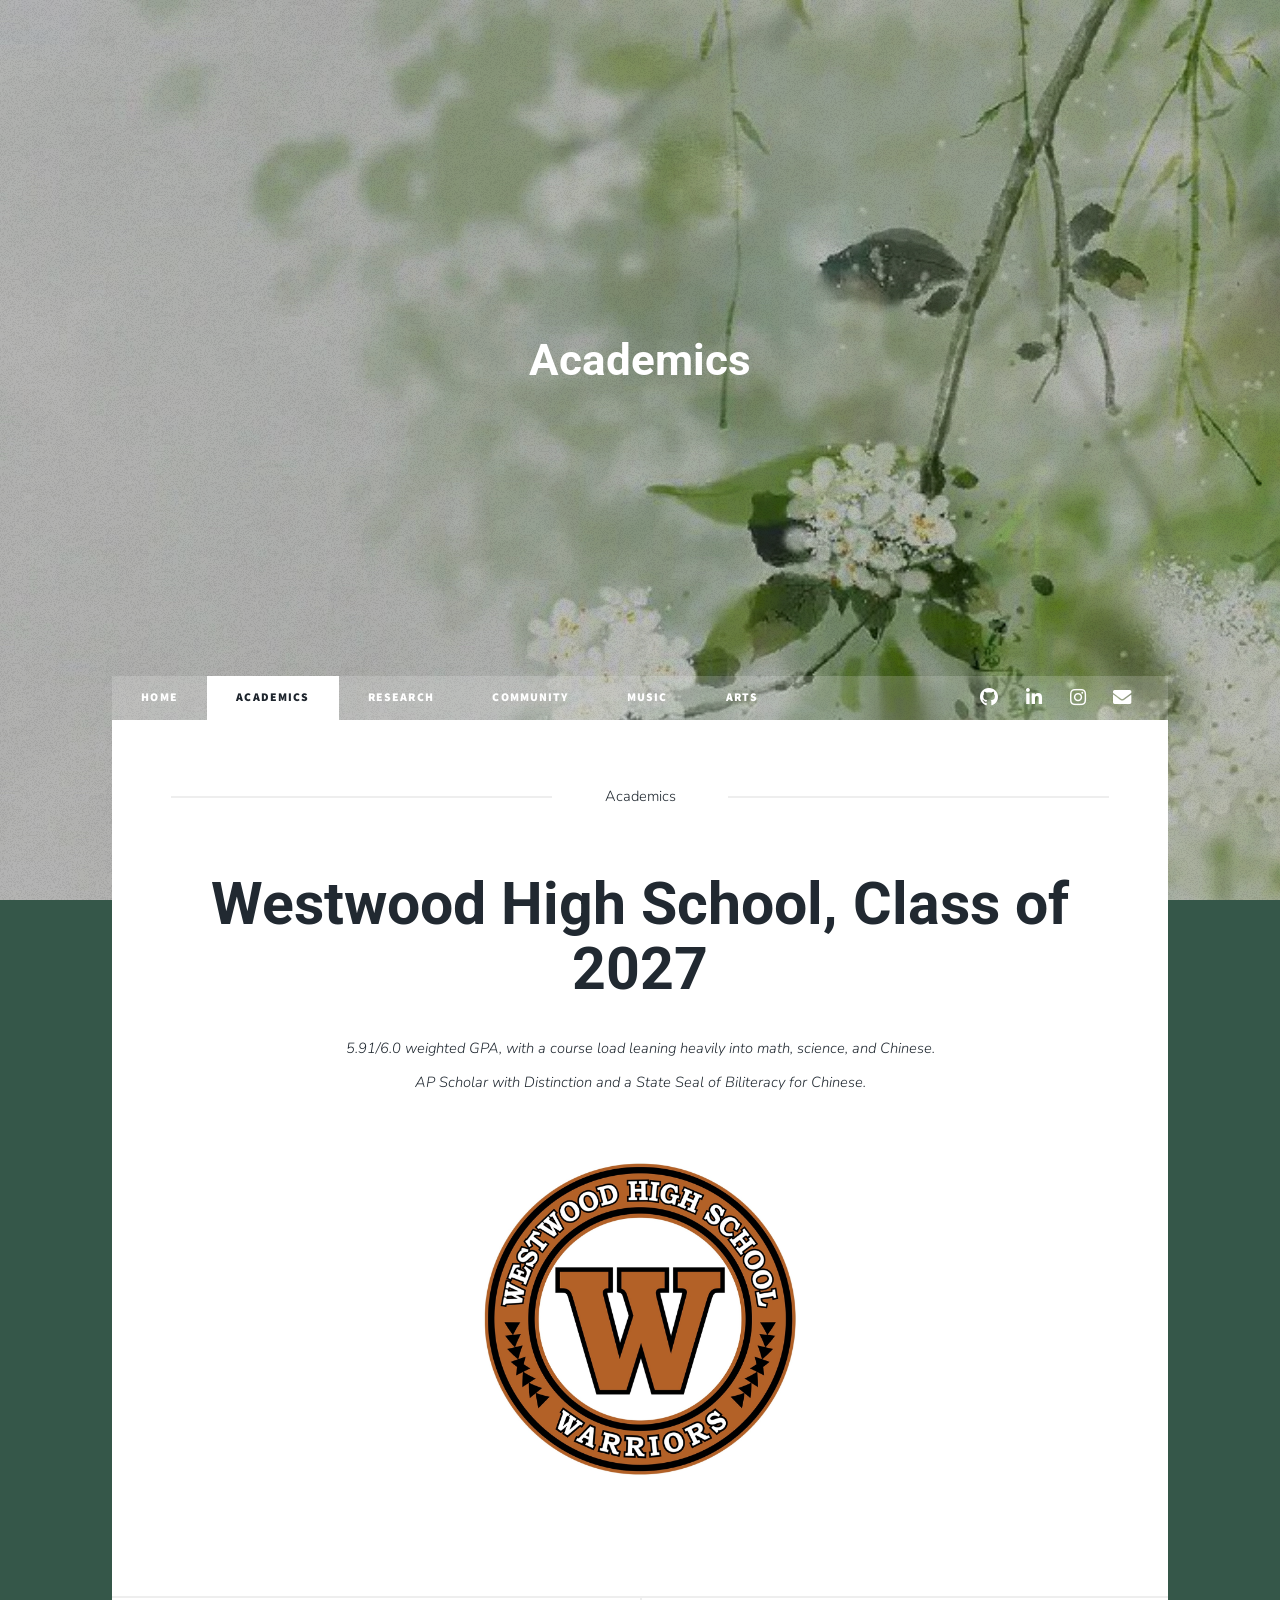
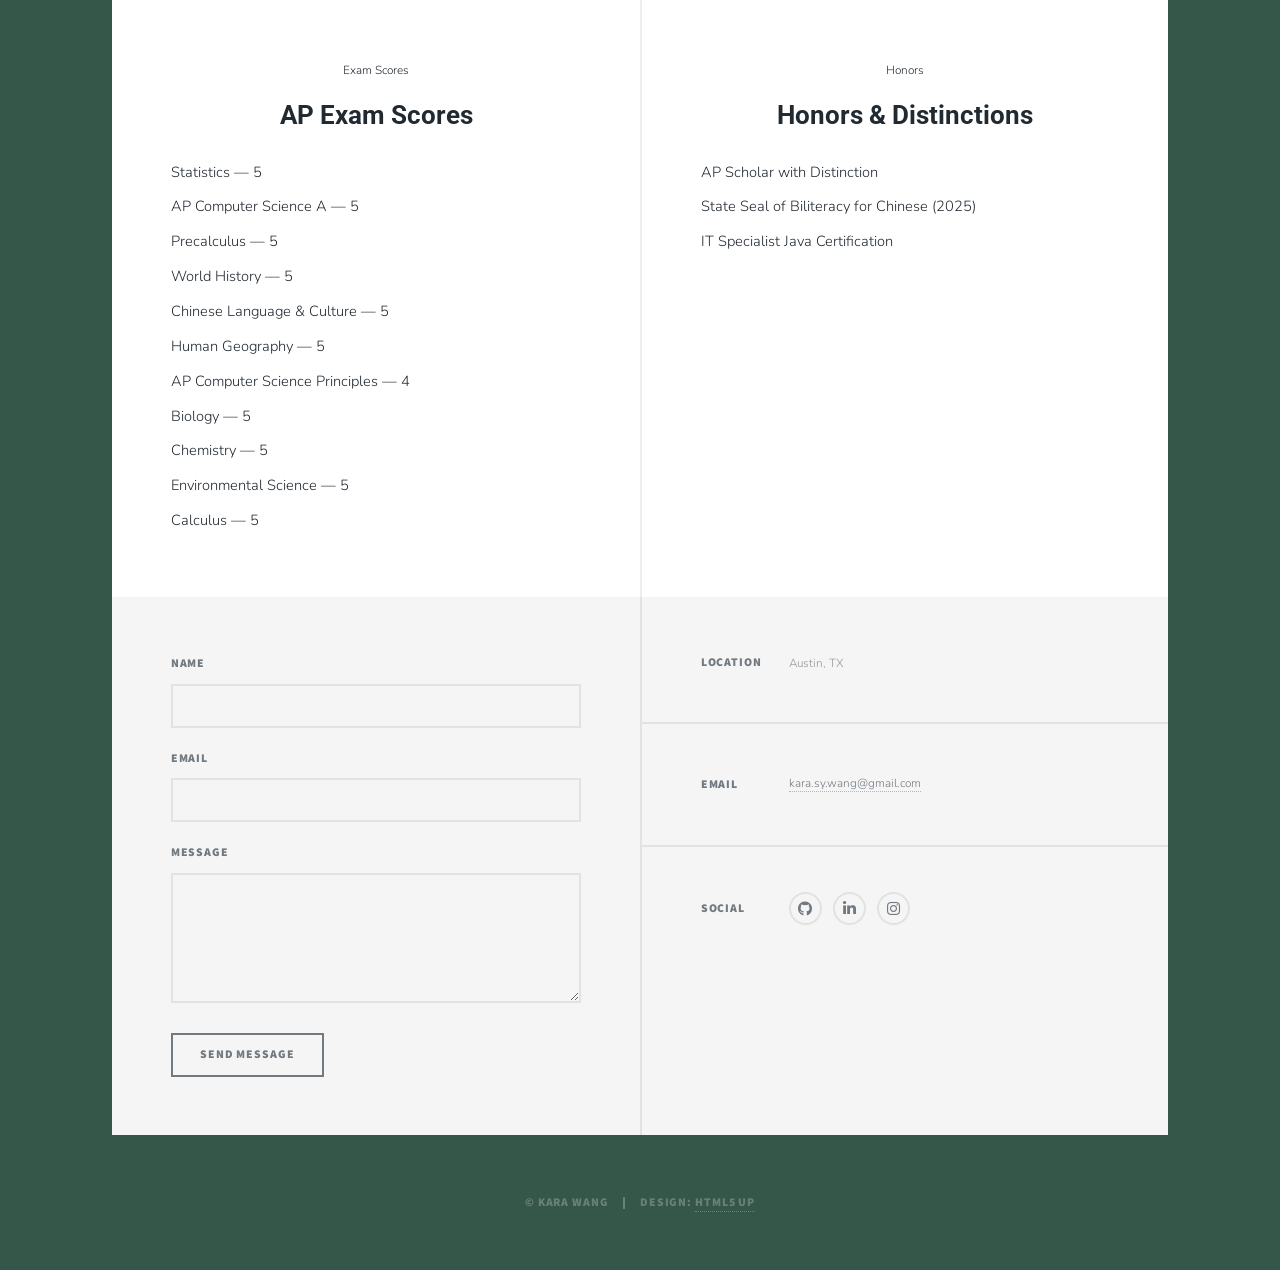
==== academics.html @ 16e93388 "Add Academics page and compress oversized photos Add a new Academics page (GPA, AP scores, honors) w" ====
<!DOCTYPE HTML>
<!--
	Based on Massively by HTML5 UP (html5up.net/massively) | CCA 3.0 license
-->
<html>
	<head>
		<title>Academics | Kara Wang</title>
		<meta charset="utf-8" />
		<meta name="viewport" content="width=device-width, initial-scale=1, user-scalable=no" />
		<link rel="icon" type="image/x-icon" href="favicon.ico" />
		<link rel="icon" type="image/png" sizes="32x32" href="favicon-32.png" />
		<link rel="apple-touch-icon" href="apple-touch-icon.png" />
		<link rel="stylesheet" href="assets/css/main.css" />
		<noscript><link rel="stylesheet" href="assets/css/noscript.css" /></noscript>
	</head>
	<body>

		<!-- Wrapper -->
			<div id="wrapper">

				<!-- Page Hero -->
					<div class="page-hero">
						<h1>Academics</h1>
					</div>

				<!-- Header -->
					<header id="header">
						<a href="index.html" class="logo">Kara Wang</a>
					</header>

				<!-- Nav -->
					<nav id="nav">
						<ul class="links">
							<li><a href="index.html">Home</a></li>
							<li class="active"><a href="academics.html">Academics</a></li>
							<li><a href="research.html">Research</a></li>
							<li><a href="community.html">Community</a></li>
							<li><a href="music.html">Music</a></li>
							<li><a href="arts.html">Arts</a></li>
						</ul>
						<ul class="icons">
							<li><a href="https://github.com/" class="icon brands fa-github"><span class="label">GitHub</span></a></li>
							<li><a href="https://linkedin.com/" class="icon brands fa-linkedin-in"><span class="label">LinkedIn</span></a></li>
							<li><a href="https://instagram.com/" class="icon brands fa-instagram"><span class="label">Instagram</span></a></li>
							<li><a href="mailto:kara.sy.wang@gmail.com" class="icon solid fa-envelope"><span class="label">Email</span></a></li>
						</ul>
					</nav>

				<!-- Main -->
					<div id="main">

						<!-- Intro -->
							<article class="post featured">
								<header class="major">
									<span class="date">Academics</span>
									<h2>Westwood High School, Class of 2027</h2>
									<p>5.91/6.0 weighted GPA, with a course load leaning heavily into math, science, and Chinese.<br />
									AP Scholar with Distinction and a State Seal of Biliteracy for Chinese.</p>
								</header>
								<a href="#" class="image main" style="max-width: 320px; margin: 4rem auto;"><img src="images/westwood.jpg" alt="" /></a>
							</article>

						<!-- Details -->
						<section class="posts">
							<article>
								<header>
									<span class="date">Exam Scores</span>
									<h2>AP Exam Scores</h2>
								</header>
								<p>
									Statistics &mdash; 5<br />
									AP Computer Science A &mdash; 5<br />
									Precalculus &mdash; 5<br />
									World History &mdash; 5<br />
									Chinese Language &amp; Culture &mdash; 5<br />
									Human Geography &mdash; 5<br />
									AP Computer Science Principles &mdash; 4<br />
									Biology &mdash; 5<br />
									Chemistry &mdash; 5<br />
									Environmental Science &mdash; 5<br />
									Calculus &mdash; 5
								</p>
							</article>
							<article>
								<header>
									<span class="date">Honors</span>
									<h2>Honors &amp; Distinctions</h2>
								</header>
								<p>
									AP Scholar with Distinction<br />
									State Seal of Biliteracy for Chinese (2025)<br />
									IT Specialist Java Certification
								</p>
							</article>
						</section>

					</div>

				<!-- Footer -->
					<footer id="footer">
						<section>
							<form method="post" action="#">
								<div class="fields">
									<div class="field">
										<label for="name">Name</label>
										<input type="text" name="name" id="name" />
									</div>
									<div class="field">
										<label for="email">Email</label>
										<input type="text" name="email" id="email" />
									</div>
									<div class="field">
										<label for="message">Message</label>
										<textarea name="message" id="message" rows="3"></textarea>
									</div>
								</div>
								<ul class="actions">
									<!-- This form doesn't submit anywhere yet — wire it up to Formspree, Netlify Forms, or similar. -->
									<li><input type="submit" value="Send Message" /></li>
								</ul>
							</form>
						</section>
						<section class="split contact">
							<section class="alt">
								<h3>Location</h3>
								<p>Austin, TX</p>
							</section>
							<section>
								<h3>Email</h3>
								<p><a href="mailto:kara.sy.wang@gmail.com">kara.sy.wang@gmail.com</a></p>
							</section>
							<section>
								<h3>Social</h3>
								<ul class="icons alt">
									<li><a href="https://github.com/" class="icon brands alt fa-github"><span class="label">GitHub</span></a></li>
									<li><a href="https://linkedin.com/" class="icon brands alt fa-linkedin-in"><span class="label">LinkedIn</span></a></li>
									<li><a href="https://instagram.com/" class="icon brands alt fa-instagram"><span class="label">Instagram</span></a></li>
								</ul>
							</section>
						</section>
					</footer>

				<!-- Copyright -->
					<div id="copyright">
						<ul><li>&copy; Kara Wang</li><li>Design: <a href="https://html5up.net">HTML5 UP</a></li></ul>
					</div>

			</div>

		<!-- Scripts -->
			<script src="assets/js/jquery.min.js"></script>
			<script src="assets/js/jquery.scrollex.min.js"></script>
			<script src="assets/js/jquery.scrolly.min.js"></script>
			<script src="assets/js/browser.min.js"></script>
			<script src="assets/js/breakpoints.min.js"></script>
			<script src="assets/js/util.js"></script>
			<script src="assets/js/main.js"></script>

	</body>
</html>
---- assets/css/main.css ----
@import url(fontawesome-all.min.css);
@import url("https://fonts.googleapis.com/css?family=Nunito:300,700,300italic,700italic|Roboto:700,900,700italic,900italic|Source+Sans+Pro:900");

/*
	Massively by HTML5 UP
	html5up.net | @ajlkn
	Free for personal and commercial use under the CCA 3.0 license (html5up.net/license)
*/

html, body, div, span, applet, object,
iframe, h1, h2, h3, h4, h5, h6, p, blockquote,
pre, a, abbr, acronym, address, big, cite,
code, del, dfn, em, img, ins, kbd, q, s, samp,
small, strike, strong, sub, sup, tt, var, b,
u, i, center, dl, dt, dd, ol, ul, li, fieldset,
form, label, legend, table, caption, tbody,
tfoot, thead, tr, th, td, article, aside,
canvas, details, embed, figure, figcaption,
footer, header, hgroup, menu, nav, output, ruby,
section, summary, time, mark, audio, video {
	margin: 0;
	padding: 0;
	border: 0;
	font-size: 100%;
	font: inherit;
	vertical-align: baseline;}

article, aside, details, figcaption, figure,
footer, header, hgroup, menu, nav, section {
	display: block;}

body {
	line-height: 1;
}

ol, ul {
	list-style: none;
}

blockquote, q {
	quotes: none;
}

	blockquote:before, blockquote:after, q:before, q:after {
		content: '';
		content: none;
	}

table {
	border-collapse: collapse;
	border-spacing: 0;
}

body {
	-webkit-text-size-adjust: none;
}

mark {
	background-color: transparent;
	color: inherit;
}

input::-moz-focus-inner {
	border: 0;
	padding: 0;
}

input, select, textarea {
	-moz-appearance: none;
	-webkit-appearance: none;
	-ms-appearance: none;
	appearance: none;
}

/* Basic */

	@-ms-viewport {
		width: device-width;
	}

	body {
		-ms-overflow-style: scrollbar;
	}

	@media screen and (max-width: 480px) {

		html, body {
			min-width: 320px;
		}

	}

	html {
		box-sizing: border-box;
	}

	*, *:before, *:after {
		box-sizing: inherit;
	}

	body {
		background-color: #355749;
	}

/* Type */

	html {
		font-size: 16pt;
	}

		@media screen and (max-width: 1680px) {

			html {
				font-size: 12pt;
			}

		}

		@media screen and (max-width: 1280px) {

			html {
				font-size: 11pt;
			}

		}

		@media screen and (max-width: 360px) {

			html {
				font-size: 10pt;
			}

		}

	body {
		color: #212931;
	}

	body, input, select, textarea {
		font-family: "Nunito", Helvetica, Arial, sans-serif;
		font-weight: 300;
		font-size: 1rem;
		line-height: 2.375;
	}

	a {
		-moz-transition: color 0.2s ease-in-out, background-color 0.2s ease-in-out, border-color 0.2s ease-in-out, box-shadow 0.2s ease-in-out;
		-webkit-transition: color 0.2s ease-in-out, background-color 0.2s ease-in-out, border-color 0.2s ease-in-out, box-shadow 0.2s ease-in-out;
		-ms-transition: color 0.2s ease-in-out, background-color 0.2s ease-in-out, border-color 0.2s ease-in-out, box-shadow 0.2s ease-in-out;
		transition: color 0.2s ease-in-out, background-color 0.2s ease-in-out, border-color 0.2s ease-in-out, box-shadow 0.2s ease-in-out;
		border-bottom: dotted 1px;
		text-decoration: none;
	}

		a:hover {
			border-bottom-color: transparent;
		}

	strong, b {
		font-weight: 600;
	}

	em, i {
		font-style: italic;
	}

	p {
		text-align: justify;
		margin: 0 0 2rem 0;
	}

	h1, h2, h3, h4, h5, h6 {
		font-family: "Roboto", Helvetica, Arial, sans-serif;
		font-weight: 700;
		line-height: 1.3;
		letter-spacing: 0;
		text-transform: none;
		margin: 0 0 1rem 0;
	}

		h1 a, h2 a, h3 a, h4 a, h5 a, h6 a {
			border-bottom: 0;
			color: inherit;
			text-decoration: none;
		}

	h1 {
		font-size: 4rem;
		line-height: 1.1;
		margin: 0 0 2rem 0;
	}

	h2 {
		font-size: 1.75rem;
		line-height: 1.3;
		margin: 0 0 1.5rem 0;
	}

	h3 {
		font-size: 1.25rem;
		margin: 0 0 1.5rem 0;
	}

	h4 {
		font-size: 1rem;
	}

	h5 {
		font-size: 0.9rem;
	}

	h6 {
		font-size: 0.8rem;
	}

	sub {
		font-size: 0.8rem;
		position: relative;
		top: 0.5rem;
	}

	sup {
		font-size: 0.8rem;
		position: relative;
		top: -0.5rem;
	}

	blockquote {
		border-left: solid 4px;
		font-style: italic;
		margin: 0 0 2rem 0;
		padding: 0.5rem 0 0.5rem 2rem;
	}

	code {
		border: solid 2px;
		font-family: "Courier New", monospace;
		font-size: 0.9rem;
		margin: 0 0.25rem;
		padding: 0.25rem 0.65rem;
	}

	pre {
		-webkit-overflow-scrolling: touch;
		font-family: "Courier New", monospace;
		font-size: 0.9rem;
		margin: 0 0 2rem 0;
	}

		pre code {
			display: block;
			line-height: 1.75;
			padding: 1rem 1.5rem;
			overflow-x: auto;
		}

	hr {
		border: 0;
		border-bottom: solid 2px;
		margin: 3rem 0;
	}

		hr.major {
			margin: 5rem 0;
		}

	.align-left {
		text-align: left;
	}

	.align-center {
		text-align: center;
	}

	.align-right {
		text-align: right;
	}

	input, select, textarea {
		color: #212931;
	}

	a {
		color: #212931;
		border-bottom-color: rgba(33, 41, 49, 0.5);
	}

		a:hover {
			border-bottom-color: transparent;
			color: #18BFEF !important;
		}

	strong, b {
		color: #212931;
	}

	h1, h2, h3, h4, h5, h6 {
		color: #212931;
	}

	blockquote {
		border-left-color: #eeeeee;
	}

	code {
		background: rgba(220, 220, 220, 0.25);
		border-color: #eeeeee;
	}

	hr {
		border-bottom-color: #eeeeee;
	}

/* Row */

	.row {
		display: flex;
		flex-wrap: wrap;
		box-sizing: border-box;
		align-items: stretch;
	}

		.row > * {
			box-sizing: border-box;
		}

		.row.gtr-uniform > * > :last-child {
			margin-bottom: 0;
		}

		.row.aln-left {
			justify-content: flex-start;
		}

		.row.aln-center {
			justify-content: center;
		}

		.row.aln-right {
			justify-content: flex-end;
		}

		.row.aln-top {
			align-items: flex-start;
		}

		.row.aln-middle {
			align-items: center;
		}

		.row.aln-bottom {
			align-items: flex-end;
		}

		.row > .imp {
			order: -1;
		}

		.row > .col-1 {
			width: 8.33333%;
		}

		.row > .off-1 {
			margin-left: 8.33333%;
		}

		.row > .col-2 {
			width: 16.66667%;
		}

		.row > .off-2 {
			margin-left: 16.66667%;
		}

		.row > .col-3 {
			width: 25%;
		}

		.row > .off-3 {
			margin-left: 25%;
		}

		.row > .col-4 {
			width: 33.33333%;
		}

		.row > .off-4 {
			margin-left: 33.33333%;
		}

		.row > .col-5 {
			width: 41.66667%;
		}

		.row > .off-5 {
			margin-left: 41.66667%;
		}

		.row > .col-6 {
			width: 50%;
		}

		.row > .off-6 {
			margin-left: 50%;
		}

		.row > .col-7 {
			width: 58.33333%;
		}

		.row > .off-7 {
			margin-left: 58.33333%;
		}

		.row > .col-8 {
			width: 66.66667%;
		}

		.row > .off-8 {
			margin-left: 66.66667%;
		}

		.row > .col-9 {
			width: 75%;
		}

		.row > .off-9 {
			margin-left: 75%;
		}

		.row > .col-10 {
			width: 83.33333%;
		}

		.row > .off-10 {
			margin-left: 83.33333%;
		}

		.row > .col-11 {
			width: 91.66667%;
		}

		.row > .off-11 {
			margin-left: 91.66667%;
		}

		.row > .col-12 {
			width: 100%;
		}

		.row > .off-12 {
			margin-left: 100%;
		}

		.row.gtr-0 {
			margin-top: 0;
			margin-left: 0rem;
		}

			.row.gtr-0 > * {
				padding: 0 0 0 0rem;
			}

			.row.gtr-0.gtr-uniform {
				margin-top: 0rem;
			}

				.row.gtr-0.gtr-uniform > * {
					padding-top: 0rem;
				}

		.row.gtr-25 {
			margin-top: 0;
			margin-left: -0.375rem;
		}

			.row.gtr-25 > * {
				padding: 0 0 0 0.375rem;
			}

			.row.gtr-25.gtr-uniform {
				margin-top: -0.375rem;
			}

				.row.gtr-25.gtr-uniform > * {
					padding-top: 0.375rem;
				}

		.row.gtr-50 {
			margin-top: 0;
			margin-left: -0.75rem;
		}

			.row.gtr-50 > * {
				padding: 0 0 0 0.75rem;
			}

			.row.gtr-50.gtr-uniform {
				margin-top: -0.75rem;
			}

				.row.gtr-50.gtr-uniform > * {
					padding-top: 0.75rem;
				}

		.row {
			margin-top: 0;
			margin-left: -1.5rem;
		}

			.row > * {
				padding: 0 0 0 1.5rem;
			}

			.row.gtr-uniform {
				margin-top: -1.5rem;
			}

				.row.gtr-uniform > * {
					padding-top: 1.5rem;
				}

		.row.gtr-150 {
			margin-top: 0;
			margin-left: -2.25rem;
		}

			.row.gtr-150 > * {
				padding: 0 0 0 2.25rem;
			}

			.row.gtr-150.gtr-uniform {
				margin-top: -2.25rem;
			}

				.row.gtr-150.gtr-uniform > * {
					padding-top: 2.25rem;
				}

		.row.gtr-200 {
			margin-top: 0;
			margin-left: -3rem;
		}

			.row.gtr-200 > * {
				padding: 0 0 0 3rem;
			}

			.row.gtr-200.gtr-uniform {
				margin-top: -3rem;
			}

				.row.gtr-200.gtr-uniform > * {
					padding-top: 3rem;
				}

		@media screen and (max-width: 1680px) {

			.row {
				display: flex;
				flex-wrap: wrap;
				box-sizing: border-box;
				align-items: stretch;
			}

				.row > * {
					box-sizing: border-box;
				}

				.row.gtr-uniform > * > :last-child {
					margin-bottom: 0;
				}

				.row.aln-left {
					justify-content: flex-start;
				}

				.row.aln-center {
					justify-content: center;
				}

				.row.aln-right {
					justify-content: flex-end;
				}

				.row.aln-top {
					align-items: flex-start;
				}

				.row.aln-middle {
					align-items: center;
				}

				.row.aln-bottom {
					align-items: flex-end;
				}

				.row > .imp-xlarge {
					order: -1;
				}

				.row > .col-1-xlarge {
					width: 8.33333%;
				}

				.row > .off-1-xlarge {
					margin-left: 8.33333%;
				}

				.row > .col-2-xlarge {
					width: 16.66667%;
				}

				.row > .off-2-xlarge {
					margin-left: 16.66667%;
				}

				.row > .col-3-xlarge {
					width: 25%;
				}

				.row > .off-3-xlarge {
					margin-left: 25%;
				}

				.row > .col-4-xlarge {
					width: 33.33333%;
				}

				.row > .off-4-xlarge {
					margin-left: 33.33333%;
				}

				.row > .col-5-xlarge {
					width: 41.66667%;
				}

				.row > .off-5-xlarge {
					margin-left: 41.66667%;
				}

				.row > .col-6-xlarge {
					width: 50%;
				}

				.row > .off-6-xlarge {
					margin-left: 50%;
				}

				.row > .col-7-xlarge {
					width: 58.33333%;
				}

				.row > .off-7-xlarge {
					margin-left: 58.33333%;
				}

				.row > .col-8-xlarge {
					width: 66.66667%;
				}

				.row > .off-8-xlarge {
					margin-left: 66.66667%;
				}

				.row > .col-9-xlarge {
					width: 75%;
				}

				.row > .off-9-xlarge {
					margin-left: 75%;
				}

				.row > .col-10-xlarge {
					width: 83.33333%;
				}

				.row > .off-10-xlarge {
					margin-left: 83.33333%;
				}

				.row > .col-11-xlarge {
					width: 91.66667%;
				}

				.row > .off-11-xlarge {
					margin-left: 91.66667%;
				}

				.row > .col-12-xlarge {
					width: 100%;
				}

				.row > .off-12-xlarge {
					margin-left: 100%;
				}

				.row.gtr-0 {
					margin-top: 0;
					margin-left: 0rem;
				}

					.row.gtr-0 > * {
						padding: 0 0 0 0rem;
					}

					.row.gtr-0.gtr-uniform {
						margin-top: 0rem;
					}

						.row.gtr-0.gtr-uniform > * {
							padding-top: 0rem;
						}

				.row.gtr-25 {
					margin-top: 0;
					margin-left: -0.375rem;
				}

					.row.gtr-25 > * {
						padding: 0 0 0 0.375rem;
					}

					.row.gtr-25.gtr-uniform {
						margin-top: -0.375rem;
					}

						.row.gtr-25.gtr-uniform > * {
							padding-top: 0.375rem;
						}

				.row.gtr-50 {
					margin-top: 0;
					margin-left: -0.75rem;
				}

					.row.gtr-50 > * {
						padding: 0 0 0 0.75rem;
					}

					.row.gtr-50.gtr-uniform {
						margin-top: -0.75rem;
					}

						.row.gtr-50.gtr-uniform > * {
							padding-top: 0.75rem;
						}

				.row {
					margin-top: 0;
					margin-left: -1.5rem;
				}

					.row > * {
						padding: 0 0 0 1.5rem;
					}

					.row.gtr-uniform {
						margin-top: -1.5rem;
					}

						.row.gtr-uniform > * {
							padding-top: 1.5rem;
						}

				.row.gtr-150 {
					margin-top: 0;
					margin-left: -2.25rem;
				}

					.row.gtr-150 > * {
						padding: 0 0 0 2.25rem;
					}

					.row.gtr-150.gtr-uniform {
						margin-top: -2.25rem;
					}

						.row.gtr-150.gtr-uniform > * {
							padding-top: 2.25rem;
						}

				.row.gtr-200 {
					margin-top: 0;
					margin-left: -3rem;
				}

					.row.gtr-200 > * {
						padding: 0 0 0 3rem;
					}

					.row.gtr-200.gtr-uniform {
						margin-top: -3rem;
					}

						.row.gtr-200.gtr-uniform > * {
							padding-top: 3rem;
						}

		}

		@media screen and (max-width: 1280px) {

			.row {
				display: flex;
				flex-wrap: wrap;
				box-sizing: border-box;
				align-items: stretch;
			}

				.row > * {
					box-sizing: border-box;
				}

				.row.gtr-uniform > * > :last-child {
					margin-bottom: 0;
				}

				.row.aln-left {
					justify-content: flex-start;
				}

				.row.aln-center {
					justify-content: center;
				}

				.row.aln-right {
					justify-content: flex-end;
				}

				.row.aln-top {
					align-items: flex-start;
				}

				.row.aln-middle {
					align-items: center;
				}

				.row.aln-bottom {
					align-items: flex-end;
				}

				.row > .imp-large {
					order: -1;
				}

				.row > .col-1-large {
					width: 8.33333%;
				}

				.row > .off-1-large {
					margin-left: 8.33333%;
				}

				.row > .col-2-large {
					width: 16.66667%;
				}

				.row > .off-2-large {
					margin-left: 16.66667%;
				}

				.row > .col-3-large {
					width: 25%;
				}

				.row > .off-3-large {
					margin-left: 25%;
				}

				.row > .col-4-large {
					width: 33.33333%;
				}

				.row > .off-4-large {
					margin-left: 33.33333%;
				}

				.row > .col-5-large {
					width: 41.66667%;
				}

				.row > .off-5-large {
					margin-left: 41.66667%;
				}

				.row > .col-6-large {
					width: 50%;
				}

				.row > .off-6-large {
					margin-left: 50%;
				}

				.row > .col-7-large {
					width: 58.33333%;
				}

				.row > .off-7-large {
					margin-left: 58.33333%;
				}

				.row > .col-8-large {
					width: 66.66667%;
				}

				.row > .off-8-large {
					margin-left: 66.66667%;
				}

				.row > .col-9-large {
					width: 75%;
				}

				.row > .off-9-large {
					margin-left: 75%;
				}

				.row > .col-10-large {
					width: 83.33333%;
				}

				.row > .off-10-large {
					margin-left: 83.33333%;
				}

				.row > .col-11-large {
					width: 91.66667%;
				}

				.row > .off-11-large {
					margin-left: 91.66667%;
				}

				.row > .col-12-large {
					width: 100%;
				}

				.row > .off-12-large {
					margin-left: 100%;
				}

				.row.gtr-0 {
					margin-top: 0;
					margin-left: 0rem;
				}

					.row.gtr-0 > * {
						padding: 0 0 0 0rem;
					}

					.row.gtr-0.gtr-uniform {
						margin-top: 0rem;
					}

						.row.gtr-0.gtr-uniform > * {
							padding-top: 0rem;
						}

				.row.gtr-25 {
					margin-top: 0;
					margin-left: -0.375rem;
				}

					.row.gtr-25 > * {
						padding: 0 0 0 0.375rem;
					}

					.row.gtr-25.gtr-uniform {
						margin-top: -0.375rem;
					}

						.row.gtr-25.gtr-uniform > * {
							padding-top: 0.375rem;
						}

				.row.gtr-50 {
					margin-top: 0;
					margin-left: -0.75rem;
				}

					.row.gtr-50 > * {
						padding: 0 0 0 0.75rem;
					}

					.row.gtr-50.gtr-uniform {
						margin-top: -0.75rem;
					}

						.row.gtr-50.gtr-uniform > * {
							padding-top: 0.75rem;
						}

				.row {
					margin-top: 0;
					margin-left: -1.5rem;
				}

					.row > * {
						padding: 0 0 0 1.5rem;
					}

					.row.gtr-uniform {
						margin-top: -1.5rem;
					}

						.row.gtr-uniform > * {
							padding-top: 1.5rem;
						}

				.row.gtr-150 {
					margin-top: 0;
					margin-left: -2.25rem;
				}

					.row.gtr-150 > * {
						padding: 0 0 0 2.25rem;
					}

					.row.gtr-150.gtr-uniform {
						margin-top: -2.25rem;
					}

						.row.gtr-150.gtr-uniform > * {
							padding-top: 2.25rem;
						}

				.row.gtr-200 {
					margin-top: 0;
					margin-left: -3rem;
				}

					.row.gtr-200 > * {
						padding: 0 0 0 3rem;
					}

					.row.gtr-200.gtr-uniform {
						margin-top: -3rem;
					}

						.row.gtr-200.gtr-uniform > * {
							padding-top: 3rem;
						}

		}

		@media screen and (max-width: 980px) {

			.row {
				display: flex;
				flex-wrap: wrap;
				box-sizing: border-box;
				align-items: stretch;
			}

				.row > * {
					box-sizing: border-box;
				}

				.row.gtr-uniform > * > :last-child {
					margin-bottom: 0;
				}

				.row.aln-left {
					justify-content: flex-start;
				}

				.row.aln-center {
					justify-content: center;
				}

				.row.aln-right {
					justify-content: flex-end;
				}

				.row.aln-top {
					align-items: flex-start;
				}

				.row.aln-middle {
					align-items: center;
				}

				.row.aln-bottom {
					align-items: flex-end;
				}

				.row > .imp-medium {
					order: -1;
				}

				.row > .col-1-medium {
					width: 8.33333%;
				}

				.row > .off-1-medium {
					margin-left: 8.33333%;
				}

				.row > .col-2-medium {
					width: 16.66667%;
				}

				.row > .off-2-medium {
					margin-left: 16.66667%;
				}

				.row > .col-3-medium {
					width: 25%;
				}

				.row > .off-3-medium {
					margin-left: 25%;
				}

				.row > .col-4-medium {
					width: 33.33333%;
				}

				.row > .off-4-medium {
					margin-left: 33.33333%;
				}

				.row > .col-5-medium {
					width: 41.66667%;
				}

				.row > .off-5-medium {
					margin-left: 41.66667%;
				}

				.row > .col-6-medium {
					width: 50%;
				}

				.row > .off-6-medium {
					margin-left: 50%;
				}

				.row > .col-7-medium {
					width: 58.33333%;
				}

				.row > .off-7-medium {
					margin-left: 58.33333%;
				}

				.row > .col-8-medium {
					width: 66.66667%;
				}

				.row > .off-8-medium {
					margin-left: 66.66667%;
				}

				.row > .col-9-medium {
					width: 75%;
				}

				.row > .off-9-medium {
					margin-left: 75%;
				}

				.row > .col-10-medium {
					width: 83.33333%;
				}

				.row > .off-10-medium {
					margin-left: 83.33333%;
				}

				.row > .col-11-medium {
					width: 91.66667%;
				}

				.row > .off-11-medium {
					margin-left: 91.66667%;
				}

				.row > .col-12-medium {
					width: 100%;
				}

				.row > .off-12-medium {
					margin-left: 100%;
				}

				.row.gtr-0 {
					margin-top: 0;
					margin-left: 0rem;
				}

					.row.gtr-0 > * {
						padding: 0 0 0 0rem;
					}

					.row.gtr-0.gtr-uniform {
						margin-top: 0rem;
					}

						.row.gtr-0.gtr-uniform > * {
							padding-top: 0rem;
						}

				.row.gtr-25 {
					margin-top: 0;
					margin-left: -0.375rem;
				}

					.row.gtr-25 > * {
						padding: 0 0 0 0.375rem;
					}

					.row.gtr-25.gtr-uniform {
						margin-top: -0.375rem;
					}

						.row.gtr-25.gtr-uniform > * {
							padding-top: 0.375rem;
						}

				.row.gtr-50 {
					margin-top: 0;
					margin-left: -0.75rem;
				}

					.row.gtr-50 > * {
						padding: 0 0 0 0.75rem;
					}

					.row.gtr-50.gtr-uniform {
						margin-top: -0.75rem;
					}

						.row.gtr-50.gtr-uniform > * {
							padding-top: 0.75rem;
						}

				.row {
					margin-top: 0;
					margin-left: -1.5rem;
				}

					.row > * {
						padding: 0 0 0 1.5rem;
					}

					.row.gtr-uniform {
						margin-top: -1.5rem;
					}

						.row.gtr-uniform > * {
							padding-top: 1.5rem;
						}

				.row.gtr-150 {
					margin-top: 0;
					margin-left: -2.25rem;
				}

					.row.gtr-150 > * {
						padding: 0 0 0 2.25rem;
					}

					.row.gtr-150.gtr-uniform {
						margin-top: -2.25rem;
					}

						.row.gtr-150.gtr-uniform > * {
							padding-top: 2.25rem;
						}

				.row.gtr-200 {
					margin-top: 0;
					margin-left: -3rem;
				}

					.row.gtr-200 > * {
						padding: 0 0 0 3rem;
					}

					.row.gtr-200.gtr-uniform {
						margin-top: -3rem;
					}

						.row.gtr-200.gtr-uniform > * {
							padding-top: 3rem;
						}

		}

		@media screen and (max-width: 736px) {

			.row {
				display: flex;
				flex-wrap: wrap;
				box-sizing: border-box;
				align-items: stretch;
			}

				.row > * {
					box-sizing: border-box;
				}

				.row.gtr-uniform > * > :last-child {
					margin-bottom: 0;
				}

				.row.aln-left {
					justify-content: flex-start;
				}

				.row.aln-center {
					justify-content: center;
				}

				.row.aln-right {
					justify-content: flex-end;
				}

				.row.aln-top {
					align-items: flex-start;
				}

				.row.aln-middle {
					align-items: center;
				}

				.row.aln-bottom {
					align-items: flex-end;
				}

				.row > .imp-small {
					order: -1;
				}

				.row > .col-1-small {
					width: 8.33333%;
				}

				.row > .off-1-small {
					margin-left: 8.33333%;
				}

				.row > .col-2-small {
					width: 16.66667%;
				}

				.row > .off-2-small {
					margin-left: 16.66667%;
				}

				.row > .col-3-small {
					width: 25%;
				}

				.row > .off-3-small {
					margin-left: 25%;
				}

				.row > .col-4-small {
					width: 33.33333%;
				}

				.row > .off-4-small {
					margin-left: 33.33333%;
				}

				.row > .col-5-small {
					width: 41.66667%;
				}

				.row > .off-5-small {
					margin-left: 41.66667%;
				}

				.row > .col-6-small {
					width: 50%;
				}

				.row > .off-6-small {
					margin-left: 50%;
				}

				.row > .col-7-small {
					width: 58.33333%;
				}

				.row > .off-7-small {
					margin-left: 58.33333%;
				}

				.row > .col-8-small {
					width: 66.66667%;
				}

				.row > .off-8-small {
					margin-left: 66.66667%;
				}

				.row > .col-9-small {
					width: 75%;
				}

				.row > .off-9-small {
					margin-left: 75%;
				}

				.row > .col-10-small {
					width: 83.33333%;
				}

				.row > .off-10-small {
					margin-left: 83.33333%;
				}

				.row > .col-11-small {
					width: 91.66667%;
				}

				.row > .off-11-small {
					margin-left: 91.66667%;
				}

				.row > .col-12-small {
					width: 100%;
				}

				.row > .off-12-small {
					margin-left: 100%;
				}

				.row.gtr-0 {
					margin-top: 0;
					margin-left: 0rem;
				}

					.row.gtr-0 > * {
						padding: 0 0 0 0rem;
					}

					.row.gtr-0.gtr-uniform {
						margin-top: 0rem;
					}

						.row.gtr-0.gtr-uniform > * {
							padding-top: 0rem;
						}

				.row.gtr-25 {
					margin-top: 0;
					margin-left: -0.375rem;
				}

					.row.gtr-25 > * {
						padding: 0 0 0 0.375rem;
					}

					.row.gtr-25.gtr-uniform {
						margin-top: -0.375rem;
					}

						.row.gtr-25.gtr-uniform > * {
							padding-top: 0.375rem;
						}

				.row.gtr-50 {
					margin-top: 0;
					margin-left: -0.75rem;
				}

					.row.gtr-50 > * {
						padding: 0 0 0 0.75rem;
					}

					.row.gtr-50.gtr-uniform {
						margin-top: -0.75rem;
					}

						.row.gtr-50.gtr-uniform > * {
							padding-top: 0.75rem;
						}

				.row {
					margin-top: 0;
					margin-left: -1.5rem;
				}

					.row > * {
						padding: 0 0 0 1.5rem;
					}

					.row.gtr-uniform {
						margin-top: -1.5rem;
					}

						.row.gtr-uniform > * {
							padding-top: 1.5rem;
						}

				.row.gtr-150 {
					margin-top: 0;
					margin-left: -2.25rem;
				}

					.row.gtr-150 > * {
						padding: 0 0 0 2.25rem;
					}

					.row.gtr-150.gtr-uniform {
						margin-top: -2.25rem;
					}

						.row.gtr-150.gtr-uniform > * {
							padding-top: 2.25rem;
						}

				.row.gtr-200 {
					margin-top: 0;
					margin-left: -3rem;
				}

					.row.gtr-200 > * {
						padding: 0 0 0 3rem;
					}

					.row.gtr-200.gtr-uniform {
						margin-top: -3rem;
					}

						.row.gtr-200.gtr-uniform > * {
							padding-top: 3rem;
						}

		}

		@media screen and (max-width: 480px) {

			.row {
				display: flex;
				flex-wrap: wrap;
				box-sizing: border-box;
				align-items: stretch;
			}

				.row > * {
					box-sizing: border-box;
				}

				.row.gtr-uniform > * > :last-child {
					margin-bottom: 0;
				}

				.row.aln-left {
					justify-content: flex-start;
				}

				.row.aln-center {
					justify-content: center;
				}

				.row.aln-right {
					justify-content: flex-end;
				}

				.row.aln-top {
					align-items: flex-start;
				}

				.row.aln-middle {
					align-items: center;
				}

				.row.aln-bottom {
					align-items: flex-end;
				}

				.row > .imp-xsmall {
					order: -1;
				}

				.row > .col-1-xsmall {
					width: 8.33333%;
				}

				.row > .off-1-xsmall {
					margin-left: 8.33333%;
				}

				.row > .col-2-xsmall {
					width: 16.66667%;
				}

				.row > .off-2-xsmall {
					margin-left: 16.66667%;
				}

				.row > .col-3-xsmall {
					width: 25%;
				}

				.row > .off-3-xsmall {
					margin-left: 25%;
				}

				.row > .col-4-xsmall {
					width: 33.33333%;
				}

				.row > .off-4-xsmall {
					margin-left: 33.33333%;
				}

				.row > .col-5-xsmall {
					width: 41.66667%;
				}

				.row > .off-5-xsmall {
					margin-left: 41.66667%;
				}

				.row > .col-6-xsmall {
					width: 50%;
				}

				.row > .off-6-xsmall {
					margin-left: 50%;
				}

				.row > .col-7-xsmall {
					width: 58.33333%;
				}

				.row > .off-7-xsmall {
					margin-left: 58.33333%;
				}

				.row > .col-8-xsmall {
					width: 66.66667%;
				}

				.row > .off-8-xsmall {
					margin-left: 66.66667%;
				}

				.row > .col-9-xsmall {
					width: 75%;
				}

				.row > .off-9-xsmall {
					margin-left: 75%;
				}

				.row > .col-10-xsmall {
					width: 83.33333%;
				}

				.row > .off-10-xsmall {
					margin-left: 83.33333%;
				}

				.row > .col-11-xsmall {
					width: 91.66667%;
				}

				.row > .off-11-xsmall {
					margin-left: 91.66667%;
				}

				.row > .col-12-xsmall {
					width: 100%;
				}

				.row > .off-12-xsmall {
					margin-left: 100%;
				}

				.row.gtr-0 {
					margin-top: 0;
					margin-left: 0rem;
				}

					.row.gtr-0 > * {
						padding: 0 0 0 0rem;
					}

					.row.gtr-0.gtr-uniform {
						margin-top: 0rem;
					}

						.row.gtr-0.gtr-uniform > * {
							padding-top: 0rem;
						}

				.row.gtr-25 {
					margin-top: 0;
					margin-left: -0.375rem;
				}

					.row.gtr-25 > * {
						padding: 0 0 0 0.375rem;
					}

					.row.gtr-25.gtr-uniform {
						margin-top: -0.375rem;
					}

						.row.gtr-25.gtr-uniform > * {
							padding-top: 0.375rem;
						}

				.row.gtr-50 {
					margin-top: 0;
					margin-left: -0.75rem;
				}

					.row.gtr-50 > * {
						padding: 0 0 0 0.75rem;
					}

					.row.gtr-50.gtr-uniform {
						margin-top: -0.75rem;
					}

						.row.gtr-50.gtr-uniform > * {
							padding-top: 0.75rem;
						}

				.row {
					margin-top: 0;
					margin-left: -1.5rem;
				}

					.row > * {
						padding: 0 0 0 1.5rem;
					}

					.row.gtr-uniform {
						margin-top: -1.5rem;
					}

						.row.gtr-uniform > * {
							padding-top: 1.5rem;
						}

				.row.gtr-150 {
					margin-top: 0;
					margin-left: -2.25rem;
				}

					.row.gtr-150 > * {
						padding: 0 0 0 2.25rem;
					}

					.row.gtr-150.gtr-uniform {
						margin-top: -2.25rem;
					}

						.row.gtr-150.gtr-uniform > * {
							padding-top: 2.25rem;
						}

				.row.gtr-200 {
					margin-top: 0;
					margin-left: -3rem;
				}

					.row.gtr-200 > * {
						padding: 0 0 0 3rem;
					}

					.row.gtr-200.gtr-uniform {
						margin-top: -3rem;
					}

						.row.gtr-200.gtr-uniform > * {
							padding-top: 3rem;
						}

		}

		@media screen and (max-width: 360px) {

			.row {
				display: flex;
				flex-wrap: wrap;
				box-sizing: border-box;
				align-items: stretch;
			}

				.row > * {
					box-sizing: border-box;
				}

				.row.gtr-uniform > * > :last-child {
					margin-bottom: 0;
				}

				.row.aln-left {
					justify-content: flex-start;
				}

				.row.aln-center {
					justify-content: center;
				}

				.row.aln-right {
					justify-content: flex-end;
				}

				.row.aln-top {
					align-items: flex-start;
				}

				.row.aln-middle {
					align-items: center;
				}

				.row.aln-bottom {
					align-items: flex-end;
				}

				.row > .imp-xxsmall {
					order: -1;
				}

				.row > .col-1-xxsmall {
					width: 8.33333%;
				}

				.row > .off-1-xxsmall {
					margin-left: 8.33333%;
				}

				.row > .col-2-xxsmall {
					width: 16.66667%;
				}

				.row > .off-2-xxsmall {
					margin-left: 16.66667%;
				}

				.row > .col-3-xxsmall {
					width: 25%;
				}

				.row > .off-3-xxsmall {
					margin-left: 25%;
				}

				.row > .col-4-xxsmall {
					width: 33.33333%;
				}

				.row > .off-4-xxsmall {
					margin-left: 33.33333%;
				}

				.row > .col-5-xxsmall {
					width: 41.66667%;
				}

				.row > .off-5-xxsmall {
					margin-left: 41.66667%;
				}

				.row > .col-6-xxsmall {
					width: 50%;
				}

				.row > .off-6-xxsmall {
					margin-left: 50%;
				}

				.row > .col-7-xxsmall {
					width: 58.33333%;
				}

				.row > .off-7-xxsmall {
					margin-left: 58.33333%;
				}

				.row > .col-8-xxsmall {
					width: 66.66667%;
				}

				.row > .off-8-xxsmall {
					margin-left: 66.66667%;
				}

				.row > .col-9-xxsmall {
					width: 75%;
				}

				.row > .off-9-xxsmall {
					margin-left: 75%;
				}

				.row > .col-10-xxsmall {
					width: 83.33333%;
				}

				.row > .off-10-xxsmall {
					margin-left: 83.33333%;
				}

				.row > .col-11-xxsmall {
					width: 91.66667%;
				}

				.row > .off-11-xxsmall {
					margin-left: 91.66667%;
				}

				.row > .col-12-xxsmall {
					width: 100%;
				}

				.row > .off-12-xxsmall {
					margin-left: 100%;
				}

				.row.gtr-0 {
					margin-top: 0;
					margin-left: 0rem;
				}

					.row.gtr-0 > * {
						padding: 0 0 0 0rem;
					}

					.row.gtr-0.gtr-uniform {
						margin-top: 0rem;
					}

						.row.gtr-0.gtr-uniform > * {
							padding-top: 0rem;
						}

				.row.gtr-25 {
					margin-top: 0;
					margin-left: -0.375rem;
				}

					.row.gtr-25 > * {
						padding: 0 0 0 0.375rem;
					}

					.row.gtr-25.gtr-uniform {
						margin-top: -0.375rem;
					}

						.row.gtr-25.gtr-uniform > * {
							padding-top: 0.375rem;
						}

				.row.gtr-50 {
					margin-top: 0;
					margin-left: -0.75rem;
				}

					.row.gtr-50 > * {
						padding: 0 0 0 0.75rem;
					}

					.row.gtr-50.gtr-uniform {
						margin-top: -0.75rem;
					}

						.row.gtr-50.gtr-uniform > * {
							padding-top: 0.75rem;
						}

				.row {
					margin-top: 0;
					margin-left: -1.5rem;
				}

					.row > * {
						padding: 0 0 0 1.5rem;
					}

					.row.gtr-uniform {
						margin-top: -1.5rem;
					}

						.row.gtr-uniform > * {
							padding-top: 1.5rem;
						}

				.row.gtr-150 {
					margin-top: 0;
					margin-left: -2.25rem;
				}

					.row.gtr-150 > * {
						padding: 0 0 0 2.25rem;
					}

					.row.gtr-150.gtr-uniform {
						margin-top: -2.25rem;
					}

						.row.gtr-150.gtr-uniform > * {
							padding-top: 2.25rem;
						}

				.row.gtr-200 {
					margin-top: 0;
					margin-left: -3rem;
				}

					.row.gtr-200 > * {
						padding: 0 0 0 3rem;
					}

					.row.gtr-200.gtr-uniform {
						margin-top: -3rem;
					}

						.row.gtr-200.gtr-uniform > * {
							padding-top: 3rem;
						}

		}

/* Box */

	.box {
		border: solid 2px;
		margin-bottom: 2rem;
		padding: 1.5rem;
	}

		.box > :last-child,
		.box > :last-child > :last-child,
		.box > :last-child > :last-child > :last-child {
			margin-bottom: 0;
		}

		.box.alt {
			border: 0;
			border-radius: 0;
			padding: 0;
		}

	.box {
		border-color: #eeeeee;
	}

/* Button */

	input[type="submit"],
	input[type="reset"],
	input[type="button"],
	button,
	.button {
		-moz-appearance: none;
		-webkit-appearance: none;
		-ms-appearance: none;
		appearance: none;
		-moz-transition: background-color 0.2s ease-in-out, box-shadow 0.2s ease-in-out, color 0.2s ease-in-out;
		-webkit-transition: background-color 0.2s ease-in-out, box-shadow 0.2s ease-in-out, color 0.2s ease-in-out;
		-ms-transition: background-color 0.2s ease-in-out, box-shadow 0.2s ease-in-out, color 0.2s ease-in-out;
		transition: background-color 0.2s ease-in-out, box-shadow 0.2s ease-in-out, color 0.2s ease-in-out;
		border: 0;
		border-radius: 0;
		cursor: pointer;
		display: inline-block;
		font-family: "Source Sans Pro", Helvetica, sans-serif;
		font-size: 0.8rem;
		font-weight: 900;
		letter-spacing: 0.075em;
		height: 3rem;
		line-height: 3rem;
		padding: 0 2rem;
		text-align: center;
		text-decoration: none;
		text-transform: uppercase;
		white-space: nowrap;
	}

		input[type="submit"].icon:before,
		input[type="reset"].icon:before,
		input[type="button"].icon:before,
		button.icon:before,
		.button.icon:before {
			margin-right: 0.5rem;
		}

		input[type="submit"].icon.solo,
		input[type="reset"].icon.solo,
		input[type="button"].icon.solo,
		button.icon.solo,
		.button.icon.solo {
			position: relative;
			width: 4rem;
			height: 4rem;
			line-height: 4rem;
			border-radius: 4rem;
			text-indent: 4rem;
			overflow: hidden;
			padding: 0;
			white-space: nowrap;
		}

			input[type="submit"].icon.solo:before,
			input[type="reset"].icon.solo:before,
			input[type="button"].icon.solo:before,
			button.icon.solo:before,
			.button.icon.solo:before {
				position: absolute;
				display: block;
				top: 0;
				left: 0;
				width: inherit;
				height: inherit;
				line-height: inherit;
				font-size: 1.25rem;
				margin-right: 0;
				text-align: center;
				text-indent: 0;
			}

		input[type="submit"].fit,
		input[type="reset"].fit,
		input[type="button"].fit,
		button.fit,
		.button.fit {
			width: 100%;
		}

		input[type="submit"].small,
		input[type="reset"].small,
		input[type="button"].small,
		button.small,
		.button.small {
			font-size: 0.7rem;
			height: 2.5rem;
			line-height: 2.5rem;
			padding: 0 1.5rem;
		}

		input[type="submit"].large,
		input[type="reset"].large,
		input[type="button"].large,
		button.large,
		.button.large {
			font-size: 0.9rem;
			height: 3.5rem;
			line-height: 3.5rem;
			padding: 0 2.75rem;
		}

		@media screen and (max-width: 980px) {

			input[type="submit"],
			input[type="reset"],
			input[type="button"],
			button,
			.button {
				font-size: 0.9rem;
				height: 3.25rem;
				line-height: 3.25rem;
			}

				input[type="submit"].large,
				input[type="reset"].large,
				input[type="button"].large,
				button.large,
				.button.large {
					font-size: 1rem;
					height: 3.75rem;
					line-height: 3.75rem;
				}

		}

		input[type="submit"].disabled, input[type="submit"]:disabled,
		input[type="reset"].disabled,
		input[type="reset"]:disabled,
		input[type="button"].disabled,
		input[type="button"]:disabled,
		button.disabled,
		button:disabled,
		.button.disabled,
		.button:disabled {
			pointer-events: none;
			opacity: 0.25;
		}

	input[type="submit"],
	input[type="reset"],
	input[type="button"],
	button,
	.button {
		background-color: transparent;
		box-shadow: inset 0 0 0 2px #212931;
		color: #212931 !important;
	}

		input[type="submit"]:hover,
		input[type="reset"]:hover,
		input[type="button"]:hover,
		button:hover,
		.button:hover {
			box-shadow: inset 0 0 0 2px #18BFEF;
			color: #18BFEF !important;
		}

		input[type="submit"].primary,
		input[type="reset"].primary,
		input[type="button"].primary,
		button.primary,
		.button.primary {
			background-color: #212931;
			box-shadow: none;
			color: #ffffff !important;
		}

			input[type="submit"].primary:hover,
			input[type="reset"].primary:hover,
			input[type="button"].primary:hover,
			button.primary:hover,
			.button.primary:hover {
				background-color: #18BFEF;
			}

/* Form */

	form {
		margin: 0 0 2rem 0;
	}

		form > :last-child {
			margin-bottom: 0;
		}

		form > .fields {
			display: -moz-flex;
			display: -webkit-flex;
			display: -ms-flex;
			display: flex;
			-moz-flex-wrap: wrap;
			-webkit-flex-wrap: wrap;
			-ms-flex-wrap: wrap;
			flex-wrap: wrap;
			width: calc(100% + 3rem);
			margin: -1.5rem 0 2rem -1.5rem;
		}

			form > .fields > .field {
				-moz-flex-grow: 0;
				-webkit-flex-grow: 0;
				-ms-flex-grow: 0;
				flex-grow: 0;
				-moz-flex-shrink: 0;
				-webkit-flex-shrink: 0;
				-ms-flex-shrink: 0;
				flex-shrink: 0;
				padding: 1.5rem 0 0 1.5rem;
				width: calc(100% - 1.5rem);
			}

				form > .fields > .field.half {
					width: calc(50% - 0.75rem);
				}

				form > .fields > .field.third {
					width: calc(100%/3 - 0.5rem);
				}

				form > .fields > .field.quarter {
					width: calc(25% - 0.375rem);
				}

		@media screen and (max-width: 480px) {

			form > .fields {
				width: calc(100% + 3rem);
				margin: -1.5rem 0 2rem -1.5rem;
			}

				form > .fields > .field {
					padding: 1.5rem 0 0 1.5rem;
					width: calc(100% - 1.5rem);
				}

					form > .fields > .field.half {
						width: calc(100% - 1.5rem);
					}

					form > .fields > .field.third {
						width: calc(100% - 1.5rem);
					}

					form > .fields > .field.quarter {
						width: calc(100% - 1.5rem);
					}

		}

	label {
		display: block;
		font-family: "Source Sans Pro", Helvetica, sans-serif;
		font-weight: 900;
		line-height: 1.5;
		letter-spacing: 0.075em;
		font-size: 0.8rem;
		text-transform: uppercase;
		margin: 0 0 0.75rem 0;
	}

		@media screen and (max-width: 980px) {

			label {
				font-size: 0.9rem;
			}

		}

	input[type="text"],
	input[type="password"],
	input[type="email"],
	select,
	textarea {
		-moz-appearance: none;
		-webkit-appearance: none;
		-ms-appearance: none;
		appearance: none;
		background: transparent;
		border-radius: 0;
		border: solid 2px;
		color: inherit;
		display: block;
		outline: 0;
		padding: 0 1rem;
		text-decoration: none;
		width: 100%;
	}

		input[type="text"]:invalid,
		input[type="password"]:invalid,
		input[type="email"]:invalid,
		select:invalid,
		textarea:invalid {
			box-shadow: none;
		}

	select {
		background-size: 1.25rem;
		background-repeat: no-repeat;
		background-position: calc(100% - 1rem) center;
		height: 3rem;
		padding-right: 3rem;
		text-overflow: ellipsis;
	}

		select:focus::-ms-value {
			background-color: transparent;
		}

		select::-ms-expand {
			display: none;
		}

	input[type="text"],
	input[type="password"],
	input[type="email"],
	select {
		height: 3rem;
	}

	textarea {
		padding: 0.75rem 1rem;
	}

	input[type="checkbox"],
	input[type="radio"] {
		-moz-appearance: none;
		-webkit-appearance: none;
		-ms-appearance: none;
		appearance: none;
		display: block;
		float: left;
		margin-right: -2rem;
		opacity: 0;
		width: 1rem;
		z-index: -1;
	}

		input[type="checkbox"] + label,
		input[type="radio"] + label {
			text-decoration: none;
			cursor: pointer;
			display: inline-block;
			font-size: 1rem;
			letter-spacing: 0;
			font-family: "Nunito", Helvetica, Arial, sans-serif;
			text-transform: none;
			font-weight: 300;
			padding-left: 2.8rem;
			padding-right: 1rem;
			position: relative;
		}

			input[type="checkbox"] + label:before,
			input[type="radio"] + label:before {
				-moz-osx-font-smoothing: grayscale;
				-webkit-font-smoothing: antialiased;
				display: inline-block;
				font-style: normal;
				font-variant: normal;
				text-rendering: auto;
				line-height: 1;
				text-transform: none !important;
				font-family: 'Font Awesome 5 Free';
				font-weight: 900;
			}

			input[type="checkbox"] + label:before,
			input[type="radio"] + label:before {
				border-radius: 0;
				border: solid 2px;
				content: '';
				display: inline-block;
				font-size: 0.8rem;
				height: 1.8rem;
				left: 0;
				line-height: 1.65rem;
				position: absolute;
				text-align: center;
				top: -0.125rem;
				width: 1.8rem;
			}

		input[type="checkbox"]:checked + label:before,
		input[type="radio"]:checked + label:before {
			content: '\f00c';
		}

	input[type="checkbox"] + label:before {
		border-radius: 0;
	}

	input[type="radio"] + label:before {
		border-radius: 100%;
	}

	::-webkit-input-placeholder {
		opacity: 1.0;
	}

	:-moz-placeholder {
		opacity: 1.0;
	}

	::-moz-placeholder {
		opacity: 1.0;
	}

	:-ms-input-placeholder {
		opacity: 1.0;
	}

	label {
		color: #212931;
	}

	input[type="text"],
	input[type="password"],
	input[type="email"],
	select,
	textarea {
		border-color: #eeeeee;
	}

		input[type="text"]:focus,
		input[type="password"]:focus,
		input[type="email"]:focus,
		select:focus,
		textarea:focus {
			border-color: #18BFEF;
		}

	select {
		background-image: url("data:image/svg+xml;charset=utf8,%3Csvg xmlns='http://www.w3.org/2000/svg' width='40' height='40' preserveAspectRatio='none' viewBox='0 0 40 40'%3E%3Cpath d='M9.4,12.3l10.4,10.4l10.4-10.4c0.2-0.2,0.5-0.4,0.9-0.4c0.3,0,0.6,0.1,0.9,0.4l3.3,3.3c0.2,0.2,0.4,0.5,0.4,0.9 c0,0.4-0.1,0.6-0.4,0.9L20.7,31.9c-0.2,0.2-0.5,0.4-0.9,0.4c-0.3,0-0.6-0.1-0.9-0.4L4.3,17.3c-0.2-0.2-0.4-0.5-0.4-0.9 c0-0.4,0.1-0.6,0.4-0.9l3.3-3.3c0.2-0.2,0.5-0.4,0.9-0.4S9.1,12.1,9.4,12.3z' fill='%23eeeeee' /%3E%3C/svg%3E");
	}

		select option {
			background-color: #ffffff;
			color: #212931;
		}

	.select-wrapper:before {
		color: #eeeeee;
	}

	input[type="checkbox"] + label,
	input[type="radio"] + label {
		color: #212931;
	}

		input[type="checkbox"] + label:before,
		input[type="radio"] + label:before {
			border-color: #eeeeee;
		}

	input[type="checkbox"]:checked + label:before,
	input[type="radio"]:checked + label:before {
		background-color: #212931;
		border-color: #212931;
		color: #ffffff;
	}

	input[type="checkbox"]:focus + label:before,
	input[type="radio"]:focus + label:before {
		border-color: #18BFEF;
	}

	::-webkit-input-placeholder {
		color: #909498 !important;
	}

	:-moz-placeholder {
		color: #909498 !important;
	}

	::-moz-placeholder {
		color: #909498 !important;
	}

	:-ms-input-placeholder {
		color: #909498 !important;
	}

	.formerize-placeholder {
		color: #909498 !important;
	}

/* Icon */

	.icon {
		text-decoration: none;
		border-bottom: none;
		position: relative;
	}

		.icon:before {
			-moz-osx-font-smoothing: grayscale;
			-webkit-font-smoothing: antialiased;
			display: inline-block;
			font-style: normal;
			font-variant: normal;
			text-rendering: auto;
			line-height: 1;
			text-transform: none !important;
			font-family: 'Font Awesome 5 Free';
			font-weight: 400;
		}

		.icon > .label {
			display: none;
		}

		.icon:before {
			line-height: inherit;
		}

		.icon.solid:before {
			font-weight: 900;
		}

		.icon.brands:before {
			font-family: 'Font Awesome 5 Brands';
		}

/* Image */

	.image {
		border: 0;
		display: inline-block;
		position: relative;
	}

		.image img {
			display: block;
		}

		.image.left, .image.right {
			max-width: 40%;
		}

			.image.left img, .image.right img {
				width: 100%;
			}

		.image.left {
			float: left;
			margin: 0 2rem 2rem 0;
			top: 0.75rem;
		}

		.image.right {
			float: right;
			margin: 0 0 2rem 2rem;
			top: 0.75rem;
		}

		.image.fit {
			display: block;
			margin: 2.5rem 0;
			width: 100%;
		}

			.image.fit:first-child {
				margin-top: 0;
			}

			.image.fit img {
				width: 100%;
			}

		.image.main {
			display: block;
			margin: 4rem 0;
			width: 100%;
		}

			.image.main:first-child {
				margin-top: 0;
			}

			.image.main img {
				width: 100%;
			}

		@media screen and (max-width: 736px) {

			.image.fit {
				margin: 2rem 0;
			}

			.image.main {
				margin: 2rem 0;
			}

		}

	a.image {
		overflow: hidden;
	}

		a.image img {
			-moz-transition: -moz-transform 0.2s ease-out;
			-webkit-transition: -webkit-transform 0.2s ease-out;
			-ms-transition: -ms-transform 0.2s ease-out;
			transition: transform 0.2s ease-out;
		}

		a.image:hover img {
			-moz-transform: scale(1.05);
			-webkit-transform: scale(1.05);
			-ms-transform: scale(1.05);
			transform: scale(1.05);
		}

/* Actions */

	ul.actions {
		display: -moz-flex;
		display: -webkit-flex;
		display: -ms-flex;
		display: flex;
		cursor: default;
		list-style: none;
		margin-left: -1rem;
		padding-left: 0;
	}

		ul.actions li {
			padding: 0 0 0 1rem;
			vertical-align: middle;
		}

		ul.actions.special {
			-moz-justify-content: center;
			-webkit-justify-content: center;
			-ms-justify-content: center;
			justify-content: center;
			width: 100%;
			margin-left: 0;
		}

			ul.actions.special li:first-child {
				padding-left: 0;
			}

		ul.actions.stacked {
			-moz-flex-direction: column;
			-webkit-flex-direction: column;
			-ms-flex-direction: column;
			flex-direction: column;
			margin-left: 0;
		}

			ul.actions.stacked li {
				padding: 1.3rem 0 0 0;
			}

				ul.actions.stacked li:first-child {
					padding-top: 0;
				}

		ul.actions.fit {
			width: calc(100% + 1rem);
		}

			ul.actions.fit li {
				-moz-flex-grow: 1;
				-webkit-flex-grow: 1;
				-ms-flex-grow: 1;
				flex-grow: 1;
				-moz-flex-shrink: 1;
				-webkit-flex-shrink: 1;
				-ms-flex-shrink: 1;
				flex-shrink: 1;
				width: 100%;
			}

				ul.actions.fit li > * {
					width: 100%;
				}

			ul.actions.fit.stacked {
				width: 100%;
			}

		@media screen and (max-width: 480px) {

			ul.actions:not(.fixed) {
				-moz-flex-direction: column;
				-webkit-flex-direction: column;
				-ms-flex-direction: column;
				flex-direction: column;
				margin-left: 0;
				width: 100% !important;
			}

				ul.actions:not(.fixed) li {
					-moz-flex-grow: 1;
					-webkit-flex-grow: 1;
					-ms-flex-grow: 1;
					flex-grow: 1;
					-moz-flex-shrink: 1;
					-webkit-flex-shrink: 1;
					-ms-flex-shrink: 1;
					flex-shrink: 1;
					padding: 1rem 0 0 0;
					text-align: center;
					width: 100%;
				}

					ul.actions:not(.fixed) li > * {
						width: 100%;
					}

					ul.actions:not(.fixed) li:first-child {
						padding-top: 0;
					}

					ul.actions:not(.fixed) li input[type="submit"],
					ul.actions:not(.fixed) li input[type="reset"],
					ul.actions:not(.fixed) li input[type="button"],
					ul.actions:not(.fixed) li button,
					ul.actions:not(.fixed) li .button {
						width: 100%;
					}

						ul.actions:not(.fixed) li input[type="submit"].icon:before,
						ul.actions:not(.fixed) li input[type="reset"].icon:before,
						ul.actions:not(.fixed) li input[type="button"].icon:before,
						ul.actions:not(.fixed) li button.icon:before,
						ul.actions:not(.fixed) li .button.icon:before {
							margin-left: -0.5rem;
						}

		}

/* Icons */

	ul.icons {
		cursor: default;
		list-style: none;
		padding-left: 0;
	}

		ul.icons li {
			display: inline-block;
			padding: 0 0.5rem 0 0;
			vertical-align: middle;
		}

			ul.icons li:last-child {
				padding-right: 0;
			}

			ul.icons li .icon:before {
				width: 2.25rem;
				height: 2.25rem;
				line-height: 2.25rem;
				display: inline-block;
				text-align: center;
				border-radius: 100%;
				font-size: 1.25rem;
			}

		ul.icons.alt li .icon:before {
			-moz-transition: color 0.2s ease-in-out, background-color 0.2s ease-in-out, border-color 0.2s ease-in-out, box-shadow 0.2s ease-in-out;
			-webkit-transition: color 0.2s ease-in-out, background-color 0.2s ease-in-out, border-color 0.2s ease-in-out, box-shadow 0.2s ease-in-out;
			-ms-transition: color 0.2s ease-in-out, background-color 0.2s ease-in-out, border-color 0.2s ease-in-out, box-shadow 0.2s ease-in-out;
			transition: color 0.2s ease-in-out, background-color 0.2s ease-in-out, border-color 0.2s ease-in-out, box-shadow 0.2s ease-in-out;
			font-size: 1rem;
		}

/* List */

	ol {
		list-style: decimal;
		margin: 0 0 2rem 0;
		padding-left: 1.25rem;
	}

		ol li {
			padding-left: 0.25rem;
		}

	ul {
		list-style: disc;
		margin: 0 0 2rem 0;
		padding-left: 1rem;
	}

		ul li {
			padding-left: 0.5rem;
		}

		ul.divided {
			list-style: none;
			padding-left: 0;
		}

			ul.divided li {
				border-top: solid 1px;
				padding: 0.5rem 0;
			}

				ul.divided li:first-child {
					border-top: 0;
					padding-top: 0;
				}

	dl {
		margin: 0 0 2rem 0;
	}

		dl dt {
			display: block;
			font-weight: 600;
			margin: 0 0 1rem 0;
		}

		dl dd {
			margin-left: 2rem;
		}

	ul.divided li {
		border-top-color: #eeeeee;
	}

	ul.icons li a.icon:hover:before {
		color: #18BFEF;
	}

	ul.icons.alt li .icon:before {
		box-shadow: inset 0 0 0 2px #eeeeee;
	}

	ul.icons.alt li a.icon:hover:before {
		box-shadow: inset 0 0 0 2px #18BFEF;
	}

/* Section/Article */

	section.special, article.special {
		text-align: center;
	}

	header {
		cursor: default;
	}

		header > .date {
			display: block;
			font-size: 0.8rem;
			height: 1;
			margin: 0 0 1rem 0;
			position: relative;
		}

		header > p {
			font-style: italic;
		}

		header > h1 + p {
			font-size: 1.1rem;
			margin-top: -0.5rem;
			line-height: 2;
		}

		header > h2 + p {
			font-size: 1rem;
			margin-top: -0.75rem;
		}

		header > h3 + p {
			font-size: 0.9rem;
			margin-top: -0.75rem;
		}

		header > h4 + p {
			font-size: 0.8rem;
			margin-top: -0.75rem;
		}

		header.major {
			margin: 0 0 4rem 0;
			text-align: center;
		}

			header.major > :last-child {
				margin-bottom: 0;
			}

			header.major > p {
				margin-top: 0;
				text-align: center;
			}

			header.major > .date {
				font-size: 1rem;
				margin: 0 0 4rem 0;
			}

				header.major > .date:before, header.major > .date:after {
					content: '';
					display: block;
					position: absolute;
					top: 50%;
					width: calc(50% - 6rem);
					border-top: solid 2px;
				}

				header.major > .date:before {
					left: 0;
				}

				header.major > .date:after {
					right: 0;
				}

		@media screen and (max-width: 980px) {

			header br {
				display: none;
			}

		}

		@media screen and (max-width: 736px) {

			header.major {
				margin: 0 0 2rem 0;
			}

		}

	header.major .date:before, header.major .date:after {
		border-top-color: #eeeeee;
	}

/* Table */

	.table-wrapper {
		-webkit-overflow-scrolling: touch;
		overflow-x: auto;
	}

	table {
		margin: 0 0 2rem 0;
		width: 100%;
	}

		table tbody tr {
			border: solid 1px;
			border-left: 0;
			border-right: 0;
		}

		table td {
			padding: 0.75rem 0.75rem;
		}

		table th {
			font-family: "Source Sans Pro", Helvetica, sans-serif;
			font-size: 0.8rem;
			font-weight: 900;
			letter-spacing: 0.075em;
			line-height: 1.5;
			padding: 0 0.75rem 0.75rem 0.75rem;
			text-align: left;
			text-transform: uppercase;
		}

			@media screen and (max-width: 980px) {

				table th {
					font-size: 0.9rem;
				}

			}

		table thead {
			border-bottom: solid 2px;
		}

		table tfoot {
			border-top: solid 2px;
		}

		table.alt {
			border-collapse: separate;
		}

			table.alt tbody tr td {
				border: solid 1px;
				border-left-width: 0;
				border-top-width: 0;
			}

				table.alt tbody tr td:first-child {
					border-left-width: 1px;
				}

			table.alt tbody tr:first-child td {
				border-top-width: 1px;
			}

			table.alt thead {
				border-bottom: 0;
			}

			table.alt tfoot {
				border-top: 0;
			}

	table tbody tr {
		border-color: #eeeeee;
	}

		table tbody tr:nth-child(2n + 1) {
			background-color: rgba(220, 220, 220, 0.25);
		}

	table th {
		color: #212931;
	}

	table thead {
		border-bottom-color: #eeeeee;
	}

	table tfoot {
		border-top-color: #eeeeee;
	}

	table.alt tbody tr td {
		border-color: #eeeeee;
	}

/* Pagination */

	.pagination {
		display: -moz-inline-flex;
		display: -webkit-inline-flex;
		display: -ms-inline-flex;
		display: inline-flex;
		-moz-user-select: none;
		-webkit-user-select: none;
		-ms-user-select: none;
		user-select: none;
		cursor: default;
		list-style: none;
		margin: 0 0 2rem 2px;
		padding: 0;
	}

		.pagination a, .pagination span {
			-moz-transition: background-color 0.2s ease-in-out, border-color 0.2s ease-in-out, box-shadow 0.2s ease-in-out, color 0.2s ease-in-out;
			-webkit-transition: background-color 0.2s ease-in-out, border-color 0.2s ease-in-out, box-shadow 0.2s ease-in-out, color 0.2s ease-in-out;
			-ms-transition: background-color 0.2s ease-in-out, border-color 0.2s ease-in-out, box-shadow 0.2s ease-in-out, color 0.2s ease-in-out;
			transition: background-color 0.2s ease-in-out, border-color 0.2s ease-in-out, box-shadow 0.2s ease-in-out, color 0.2s ease-in-out;
			border: solid 2px;
			display: inline-block;
			font-family: "Source Sans Pro", Helvetica, sans-serif;
			font-size: 0.8rem;
			font-weight: 900;
			height: 3rem;
			letter-spacing: 0.075em;
			line-height: calc(3rem - 4px);
			margin-left: -2px;
			min-width: 3rem;
			position: relative;
			text-align: center;
			text-decoration: none;
			text-transform: uppercase;
		}

		.pagination .next, .pagination .previous {
			text-decoration: none;
			padding: 0 1.75rem;
		}

			.pagination .next:before, .pagination .previous:before {
				-moz-osx-font-smoothing: grayscale;
				-webkit-font-smoothing: antialiased;
				display: inline-block;
				font-style: normal;
				font-variant: normal;
				text-rendering: auto;
				line-height: 1;
				text-transform: none !important;
				font-family: 'Font Awesome 5 Free';
				font-weight: 900;
			}

			.pagination .next:before, .pagination .previous:before {
				display: inline-block;
				color: inherit !important;
				line-height: inherit;
			}

		.pagination .previous:before {
			content: '\f104';
			margin-right: 0.9375em;
		}

		.pagination .next:before {
			content: '\f105';
			float: right;
			margin-left: 0.9375em;
		}

		@media screen and (max-width: 980px) {

			.pagination a, .pagination span {
				font-size: 0.9rem;
			}

		}

		@media screen and (max-width: 480px) {

			.pagination .page, .pagination .extra {
				display: none;
			}

		}

	.pagination a, .pagination span {
		border-color: #eeeeee;
	}

	.pagination a {
		color: #212931 !important;
	}

		.pagination a:hover {
			color: #18BFEF !important;
			border-color: #18BFEF;
			z-index: 1;
		}

			.pagination a:hover + a,
			.pagination a:hover + span {
				border-left-color: #18BFEF;
			}

		.pagination a.active {
			background-color: #eeeeee;
		}

	.pagination span {
		color: #eeeeee;
	}

/* Wrapper */

	#wrapper {
		-moz-transition: opacity 0.5s ease;
		-webkit-transition: opacity 0.5s ease;
		-ms-transition: opacity 0.5s ease;
		transition: opacity 0.5s ease;
		position: relative;
		z-index: 1;
		overflow: hidden;
	}

		#wrapper > .bg {
			position: absolute;
			top: 0;
			left: 0;
			width: 100%;
			height: 100%;
			background-color: #355749;
			background-image: url("../../images/overlay.png"), linear-gradient(0deg, rgba(0, 0, 0, 0.25), rgba(0, 0, 0, 0.25)), url("../../images/bg.jpg");
			background-size: auto, auto, 100% auto;
			background-position: center, center, top center;
			background-repeat: repeat, no-repeat, no-repeat;
			background-attachment: scroll, scroll, scroll;
			z-index: -1;
		}

			#wrapper > .bg.fixed {
				position: fixed;
				width: 100vw;
				height: 100vh;
			}

		@media screen and (orientation: portrait) {

			#wrapper > .bg {
				background-size: auto, auto, auto 175%;
			}

		}

/* Intro */

	#intro {
		color: #ffffff;
		padding: 8rem 4rem 6rem 4rem ;
		-moz-align-items: center;
		-webkit-align-items: center;
		-ms-align-items: center;
		align-items: center;
		display: -moz-flex;
		display: -webkit-flex;
		display: -ms-flex;
		display: flex;
		-moz-flex-direction: column;
		-webkit-flex-direction: column;
		-ms-flex-direction: column;
		flex-direction: column;
		-moz-justify-content: -moz-flex-end;
		-webkit-justify-content: -webkit-flex-end;
		-ms-justify-content: -ms-flex-end;
		justify-content: flex-end;
		-moz-transition: opacity 1s ease, -moz-transform 1s ease;
		-webkit-transition: opacity 1s ease, -webkit-transform 1s ease;
		-ms-transition: opacity 1s ease, -ms-transform 1s ease;
		transition: opacity 1s ease, transform 1s ease;
		position: relative;
		cursor: default;
		text-align: center;
		z-index: 1;
		min-height: 100vh;
	}

		#intro input, #intro select, #intro textarea {
			color: #ffffff;
		}

		#intro a {
			color: #ffffff;
			border-bottom-color: rgba(255, 255, 255, 0.5);
		}

			#intro a:hover {
				border-bottom-color: transparent;
				color: #18BFEF !important;
			}

		#intro strong, #intro b {
			color: #ffffff;
		}

		#intro h1, #intro h2, #intro h3, #intro h4, #intro h5, #intro h6 {
			color: #ffffff;
		}

		#intro blockquote {
			border-left-color: #ffffff;
		}

		#intro code {
			background: rgba(255, 255, 255, 0.075);
			border-color: #ffffff;
		}

		#intro hr {
			border-bottom-color: #ffffff;
		}

		#intro input[type="submit"],
		#intro input[type="reset"],
		#intro input[type="button"],
		#intro button,
		#intro .button {
			background-color: transparent;
			box-shadow: inset 0 0 0 2px #ffffff;
			color: #ffffff !important;
		}

			#intro input[type="submit"]:hover,
			#intro input[type="reset"]:hover,
			#intro input[type="button"]:hover,
			#intro button:hover,
			#intro .button:hover {
				box-shadow: inset 0 0 0 2px #18BFEF;
				color: #18BFEF !important;
			}

			#intro input[type="submit"].primary,
			#intro input[type="reset"].primary,
			#intro input[type="button"].primary,
			#intro button.primary,
			#intro .button.primary {
				background-color: #ffffff;
				box-shadow: none;
				color: #1e252d !important;
			}

				#intro input[type="submit"].primary:hover,
				#intro input[type="reset"].primary:hover,
				#intro input[type="button"].primary:hover,
				#intro button.primary:hover,
				#intro .button.primary:hover {
					background-color: #18BFEF;
				}

		#intro h1 {
			font-size: 5rem;
			line-height: 1;
		}

		#intro p {
			font-size: 1.25rem;
			font-style: italic;
			margin-top: -0.25rem;
			text-align: center;
		}

		#intro + #header {
			margin-top: -20rem;
		}

/* Page Hero (photo banner for non-home pages) */

	.page-hero {
		display: -moz-flex;
		display: -webkit-flex;
		display: -ms-flex;
		display: flex;
		-moz-align-items: center;
		-webkit-align-items: center;
		-ms-align-items: center;
		align-items: center;
		-moz-justify-content: center;
		-webkit-justify-content: center;
		-ms-justify-content: center;
		justify-content: center;
		min-height: 80vh;
		padding: 4rem 2rem;
		text-align: center;
	}

		.page-hero h1 {
			color: #ffffff;
			font-size: 3rem;
			margin: 0;
		}

	@media screen and (max-width: 736px) {

		.page-hero {
			min-height: 60vh;
			padding: 2rem;
		}

			.page-hero h1 {
				font-size: 2.25rem;
			}

	}

	.page-hero + #header {
		height: auto;
		padding: 0 0 3rem 0;
		margin-top: -3rem;
	}

		.page-hero + #header .logo {
			display: none;
		}

			#intro + #header .logo {
				-moz-transform: translateY(2rem);
				-webkit-transform: translateY(2rem);
				-ms-transform: translateY(2rem);
				transform: translateY(2rem);
				opacity: 0;
				visibility: hidden;
			}

		#intro.hidden {
			pointer-events: none;
			-moz-transform: translateY(2rem);
			-webkit-transform: translateY(2rem);
			-ms-transform: translateY(2rem);
			transform: translateY(2rem);
			-moz-transition: opacity 0.5s ease, -moz-transform 0.5s ease, visibility 0.5s;
			-webkit-transition: opacity 0.5s ease, -webkit-transform 0.5s ease, visibility 0.5s;
			-ms-transition: opacity 0.5s ease, -ms-transform 0.5s ease, visibility 0.5s;
			transition: opacity 0.5s ease, transform 0.5s ease, visibility 0.5s;
			opacity: 0;
			visibility: hidden;
		}

			#intro.hidden + #header .logo {
				-moz-transform: translateY(0);
				-webkit-transform: translateY(0);
				-ms-transform: translateY(0);
				transform: translateY(0);
				opacity: 1;
				visibility: visible;
			}

		@media screen and (max-width: 980px) {

			#intro {
				padding: 4rem 4rem 2rem 4rem ;
				min-height: 90vh;
			}

				#intro p br {
					display: none;
				}

				#intro + #header {
					margin-top: -14rem;
				}

		}

		@media screen and (max-width: 736px) {

			#intro {
				padding: 3rem 2rem 1rem 2rem ;
				min-height: 80vh;
			}

				#intro h1 {
					font-size: 3.25rem;
					line-height: 1.1;
					margin-bottom: 1rem;
				}

				#intro p {
					font-size: 1rem;
					margin-top: 0rem;
				}

				#intro .actions {
					display: none;
				}

		}

/* Header */

	#header {
		color: #ffffff;
		-moz-align-items: center;
		-webkit-align-items: center;
		-ms-align-items: center;
		align-items: center;
		display: -moz-flex;
		display: -webkit-flex;
		display: -ms-flex;
		display: flex;
		-moz-flex-direction: column;
		-webkit-flex-direction: column;
		-ms-flex-direction: column;
		flex-direction: column;
		-moz-justify-content: -moz-flex-end;
		-webkit-justify-content: -webkit-flex-end;
		-ms-justify-content: -ms-flex-end;
		justify-content: flex-end;
		pointer-events: none;
		-moz-user-select: none;
		-webkit-user-select: none;
		-ms-user-select: none;
		user-select: none;
		height: 20rem;
		padding-bottom: 8rem;
		position: relative;
		text-align: center;
		z-index: 2;
	}

		#header input, #header select, #header textarea {
			color: #ffffff;
		}

		#header a {
			color: #ffffff;
			border-bottom-color: rgba(255, 255, 255, 0.5);
		}

			#header a:hover {
				border-bottom-color: transparent;
				color: #18BFEF !important;
			}

		#header strong, #header b {
			color: #ffffff;
		}

		#header h1, #header h2, #header h3, #header h4, #header h5, #header h6 {
			color: #ffffff;
		}

		#header blockquote {
			border-left-color: #ffffff;
		}

		#header code {
			background: rgba(255, 255, 255, 0.075);
			border-color: #ffffff;
		}

		#header hr {
			border-bottom-color: #ffffff;
		}

		#header .logo {
			-moz-transition: border-color 0.2s ease-in-out, color 0.2s ease-in-out, opacity 0.5s ease, -moz-transform 0.5s ease, visibility 0.5s;
			-webkit-transition: border-color 0.2s ease-in-out, color 0.2s ease-in-out, opacity 0.5s ease, -webkit-transform 0.5s ease, visibility 0.5s;
			-ms-transition: border-color 0.2s ease-in-out, color 0.2s ease-in-out, opacity 0.5s ease, -ms-transform 0.5s ease, visibility 0.5s;
			transition: border-color 0.2s ease-in-out, color 0.2s ease-in-out, opacity 0.5s ease, transform 0.5s ease, visibility 0.5s;
			pointer-events: auto;
			border: 0;
			font-family: "Source Sans Pro", Helvetica, sans-serif;
			font-size: 3.25rem;
			font-weight: 900;
			letter-spacing: 0.075em;
			line-height: 1;
			padding: 1rem 1.75rem;
			text-transform: uppercase;
			visibility: visible;
		}

			#header .logo:hover {
				color: #18BFEF !important;
			}

		@media screen and (max-width: 980px) {

			#header {
				height: 14rem;
				padding-bottom: 4rem;
			}

		}

		@media screen and (max-width: 736px) {

			#header {
				padding-bottom: 3rem;
			}

				#header .logo {
					font-size: 2.25rem;
				}

		}

/* Nav */

	#nav {
		color: #ffffff;
		display: -moz-flex;
		display: -webkit-flex;
		display: -ms-flex;
		display: flex;
		-moz-transition: -moz-transform 1s ease, opacity 1s ease;
		-webkit-transition: -webkit-transform 1s ease, opacity 1s ease;
		-ms-transition: -ms-transform 1s ease, opacity 1s ease;
		transition: transform 1s ease, opacity 1s ease;
		background: rgba(255, 255, 255, 0.175);
		height: 3rem;
		line-height: 3rem;
		margin: -3rem auto 0 auto;
		overflow: hidden;
		padding: 0 2rem 0 0;
		position: relative;
		width: calc(100% - 4rem);
		max-width: 72rem;
		z-index: 2;
	}

		#nav ul.divided li {
			border-top-color: #ffffff;
		}

		#nav ul.icons li a.icon:hover:before {
			color: #18BFEF;
		}

		#nav ul.icons.alt li .icon:before {
			box-shadow: inset 0 0 0 2px #ffffff;
		}

		#nav ul.icons.alt li a.icon:hover:before {
			box-shadow: inset 0 0 0 2px #18BFEF;
		}

		#nav input, #nav select, #nav textarea {
			color: #ffffff;
		}

		#nav a {
			color: #ffffff;
			border-bottom-color: rgba(255, 255, 255, 0.5);
		}

			#nav a:hover {
				border-bottom-color: transparent;
				color: #18BFEF !important;
			}

		#nav strong, #nav b {
			color: #ffffff;
		}

		#nav h1, #nav h2, #nav h3, #nav h4, #nav h5, #nav h6 {
			color: #ffffff;
		}

		#nav blockquote {
			border-left-color: #ffffff;
		}

		#nav code {
			background: rgba(255, 255, 255, 0.075);
			border-color: #ffffff;
		}

		#nav hr {
			border-bottom-color: #ffffff;
		}

		#nav ul.links {
			display: -moz-flex;
			display: -webkit-flex;
			display: -ms-flex;
			display: flex;
			-moz-flex-grow: 1;
			-webkit-flex-grow: 1;
			-ms-flex-grow: 1;
			flex-grow: 1;
			-moz-flex-shrink: 1;
			-webkit-flex-shrink: 1;
			-ms-flex-shrink: 1;
			flex-shrink: 1;
			font-family: "Source Sans Pro", Helvetica, sans-serif;
			font-weight: 900;
			letter-spacing: 0.075em;
			list-style: none;
			margin-bottom: 0;
			padding-left: 0;
			text-transform: uppercase;
		}

			#nav ul.links li {
				display: block;
				padding-left: 0;
			}

				#nav ul.links li a {
					-moz-transition: background-color 0.2s ease-in-out, color 0.2s ease-in-out;
					-webkit-transition: background-color 0.2s ease-in-out, color 0.2s ease-in-out;
					-ms-transition: background-color 0.2s ease-in-out, color 0.2s ease-in-out;
					transition: background-color 0.2s ease-in-out, color 0.2s ease-in-out;
					display: block;
					font-size: 0.8rem;
					outline: none;
					padding: 0 2rem;
				}

					#nav ul.links li a:hover {
						color: inherit !important;
						background-color: rgba(255, 255, 255, 0.1);
					}

				#nav ul.links li.active {
					background-color: #ffffff;
				}

					#nav ul.links li.active a {
						color: #1e252d;
					}

						#nav ul.links li.active a:hover {
							color: #18BFEF !important;
						}

		#nav ul.icons {
			-moz-flex-grow: 0;
			-webkit-flex-grow: 0;
			-ms-flex-grow: 0;
			flex-grow: 0;
			-moz-flex-shrink: 0;
			-webkit-flex-shrink: 0;
			-ms-flex-shrink: 0;
			flex-shrink: 0;
			margin-bottom: 0;
		}

		@media screen and (max-width: 980px) {

			#nav {
				display: none;
			}

		}

/* Main */

	#main {
		background-color: #ffffff;
		position: relative;
		margin: 0 auto;
		width: calc(100% - 4rem);
		max-width: 72rem;
		z-index: 2;
	}

		#main > * {
			padding: 4rem 4rem 2rem 4rem ;
			border-top: solid 2px #eeeeee;
			margin: 0;
		}

			#main > *:first-child {
				border-top: 0;
			}

		#main > footer {
			text-align: center;
		}

		#main > .post {
			padding: 8rem 8rem 6rem 8rem ;
		}

			#main > .post header.major > .date {
				margin-top: -2rem;
			}

			#main > .post header.major > h1, #main > .post header.major h2 {
				font-size: 4rem;
				line-height: 1.1;
				margin: 0 0 2rem 0;
			}

			#main > .post.featured {
				text-align: center;
			}

			@media screen and (max-width: 1280px) {

				#main > .post {
					padding: 6rem 4rem 4rem 4rem ;
				}

			}

			@media screen and (max-width: 736px) {

				#main > .post {
					padding: 4rem 2rem 2rem 2rem ;
				}

					#main > .post header.major > .date {
						margin-top: -1rem;
						margin-bottom: 2rem;
					}

					#main > .post header.major > h1, #main > .post header.major h2 {
						font-size: 2.5rem;
						line-height: 1.2;
						margin: 0 0 1.5rem 0;
					}

			}

		/* Homepage hero headline — smaller than other page/post titles */
			#main .hero-headline {
				font-size: 2.5rem !important;
			}

			@media screen and (max-width: 736px) {

				#main .hero-headline {
					font-size: 1.75rem !important;
				}

			}

		#main > .posts {
			display: -moz-flex;
			display: -webkit-flex;
			display: -ms-flex;
			display: flex;
			-moz-flex-wrap: wrap;
			-webkit-flex-wrap: wrap;
			-ms-flex-wrap: wrap;
			flex-wrap: wrap;
			-moz-align-items: -moz-stretch;
			-webkit-align-items: -webkit-stretch;
			-ms-align-items: -ms-stretch;
			align-items: stretch;
			text-align: center;
			width: 100%;
			padding: 0;
		}

			#main > .posts > * {
				-moz-flex-shrink: 1;
				-webkit-flex-shrink: 1;
				-ms-flex-shrink: 1;
				flex-shrink: 1;
				-moz-flex-grow: 0;
				-webkit-flex-grow: 0;
				-ms-flex-grow: 0;
				flex-grow: 0;
			}

			#main > .posts > * {
				width: 50%;
			}

			#main > .posts > * {
				padding: 4rem;
				width: 50%;
			}

			#main > .posts > article {
				border-color: #eeeeee;
				border-left-width: 2px;
				border-style: solid;
				border-top-width: 2px;
				text-align: center;
			}

				#main > .posts > article > :last-child {
					margin-bottom: 0;
				}

				#main > .posts > article:nth-child(2n - 1) {
					border-left-width: 0;
				}

				#main > .posts > article:nth-child(-n + 2) {
					border-top-width: 0;
				}

			@media screen and (max-width: 980px) {

				#main > .posts > * {
					width: 50%;
				}

				#main > .posts > * {
					padding: 2.5rem;
					width: 50%;
				}

			}

			@media screen and (max-width: 736px) {

				#main > .posts > * {
					width: 100%;
				}

				#main > .posts > * {
					padding: 2rem;
					width: 100%;
				}

				#main > .posts > article:nth-child(2n - 1) {
					border-left-width: 2px;
				}

				#main > .posts > article:nth-child(-n + 2) {
					border-top-width: 2px;
				}

				#main > .posts > article:nth-child(n) {
					border-left-width: 0;
				}

				#main > .posts > article:nth-child(-n + 1) {
					border-top-width: 0;
				}

				#main > .posts > article .image {
					max-width: 25rem;
					margin-left: auto;
					margin-right: auto;
				}

			}

		@media screen and (max-width: 736px) {

			#main > * {
				padding: 2rem 2rem 0.1rem 2rem ;
			}

		}

		@media screen and (max-width: 480px) {

			#main {
				width: 100%;
			}

		}

/* Footer */

	#footer {
		color: #717981;
		display: -moz-flex;
		display: -webkit-flex;
		display: -ms-flex;
		display: flex;
		background-color: #f5f5f5;
		color: #909498;
		cursor: default;
		position: relative;
		margin: 0 auto;
		width: calc(100% - 4rem);
		max-width: 72rem;
		z-index: 2;
	}

		#footer input, #footer select, #footer textarea {
			color: #717981;
		}

		#footer a {
			color: #717981;
			border-bottom-color: rgba(113, 121, 129, 0.5);
		}

			#footer a:hover {
				border-bottom-color: transparent;
				color: #18BFEF !important;
			}

		#footer strong, #footer b {
			color: #717981;
		}

		#footer h1, #footer h2, #footer h3, #footer h4, #footer h5, #footer h6 {
			color: #717981;
		}

		#footer h3 {
			font-family: "Source Sans Pro", Helvetica, sans-serif;
			font-weight: 900;
			letter-spacing: 0.075em;
			text-transform: uppercase;
		}

		#footer blockquote {
			border-left-color: #e2e2e2;
		}

		#footer code {
			background: rgba(220, 220, 220, 0.5);
			border-color: #e2e2e2;
		}

		#footer hr {
			border-bottom-color: #e2e2e2;
		}

		#footer .box {
			border-color: #e2e2e2;
		}

		#footer input[type="submit"],
		#footer input[type="reset"],
		#footer input[type="button"],
		#footer button,
		#footer .button {
			background-color: transparent;
			box-shadow: inset 0 0 0 2px #717981;
			color: #717981 !important;
		}

			#footer input[type="submit"]:hover,
			#footer input[type="reset"]:hover,
			#footer input[type="button"]:hover,
			#footer button:hover,
			#footer .button:hover {
				box-shadow: inset 0 0 0 2px #18BFEF;
				color: #18BFEF !important;
			}

			#footer input[type="submit"].primary,
			#footer input[type="reset"].primary,
			#footer input[type="button"].primary,
			#footer button.primary,
			#footer .button.primary {
				background-color: #717981;
				box-shadow: none;
				color: #f5f5f5 !important;
			}

				#footer input[type="submit"].primary:hover,
				#footer input[type="reset"].primary:hover,
				#footer input[type="button"].primary:hover,
				#footer button.primary:hover,
				#footer .button.primary:hover {
					background-color: #18BFEF;
				}

		#footer label {
			color: #717981;
		}

		#footer input[type="text"],
		#footer input[type="password"],
		#footer input[type="email"],
		#footer select,
		#footer textarea {
			border-color: #e2e2e2;
		}

			#footer input[type="text"]:focus,
			#footer input[type="password"]:focus,
			#footer input[type="email"]:focus,
			#footer select:focus,
			#footer textarea:focus {
				border-color: #18BFEF;
			}

		#footer select {
			background-image: url("data:image/svg+xml;charset=utf8,%3Csvg xmlns='http://www.w3.org/2000/svg' width='40' height='40' preserveAspectRatio='none' viewBox='0 0 40 40'%3E%3Cpath d='M9.4,12.3l10.4,10.4l10.4-10.4c0.2-0.2,0.5-0.4,0.9-0.4c0.3,0,0.6,0.1,0.9,0.4l3.3,3.3c0.2,0.2,0.4,0.5,0.4,0.9 c0,0.4-0.1,0.6-0.4,0.9L20.7,31.9c-0.2,0.2-0.5,0.4-0.9,0.4c-0.3,0-0.6-0.1-0.9-0.4L4.3,17.3c-0.2-0.2-0.4-0.5-0.4-0.9 c0-0.4,0.1-0.6,0.4-0.9l3.3-3.3c0.2-0.2,0.5-0.4,0.9-0.4S9.1,12.1,9.4,12.3z' fill='%23e2e2e2' /%3E%3C/svg%3E");
		}

			#footer select option {
				background-color: #f5f5f5;
				color: #717981;
			}

		#footer .select-wrapper:before {
			color: #e2e2e2;
		}

		#footer input[type="checkbox"] + label,
		#footer input[type="radio"] + label {
			color: #717981;
		}

			#footer input[type="checkbox"] + label:before,
			#footer input[type="radio"] + label:before {
				border-color: #e2e2e2;
			}

		#footer input[type="checkbox"]:checked + label:before,
		#footer input[type="radio"]:checked + label:before {
			background-color: #717981;
			border-color: #717981;
			color: #f5f5f5;
		}

		#footer input[type="checkbox"]:focus + label:before,
		#footer input[type="radio"]:focus + label:before {
			border-color: #18BFEF;
		}

		#footer ::-webkit-input-placeholder {
			color: #b3b7bb !important;
		}

		#footer :-moz-placeholder {
			color: #b3b7bb !important;
		}

		#footer ::-moz-placeholder {
			color: #b3b7bb !important;
		}

		#footer :-ms-input-placeholder {
			color: #b3b7bb !important;
		}

		#footer .formerize-placeholder {
			color: #b3b7bb !important;
		}

		#footer ul.divided li {
			border-top-color: #e2e2e2;
		}

		#footer ul.icons li a.icon:hover:before {
			color: #18BFEF;
		}

		#footer ul.icons.alt li .icon:before {
			box-shadow: inset 0 0 0 2px #e2e2e2;
		}

		#footer ul.icons.alt li a.icon:hover:before {
			box-shadow: inset 0 0 0 2px #18BFEF;
		}

		#footer header.major .date:before, #footer header.major .date:after {
			border-top-color: #e2e2e2;
		}

		#footer table tbody tr {
			border-color: #e2e2e2;
		}

			#footer table tbody tr:nth-child(2n + 1) {
				background-color: rgba(220, 220, 220, 0.5);
			}

		#footer table th {
			color: #717981;
		}

		#footer table thead {
			border-bottom-color: #e2e2e2;
		}

		#footer table tfoot {
			border-top-color: #e2e2e2;
		}

		#footer table.alt tbody tr td {
			border-color: #e2e2e2;
		}

		#footer .pagination a, #footer .pagination span {
			border-color: #e2e2e2;
		}

		#footer .pagination a {
			color: #717981 !important;
		}

			#footer .pagination a:hover {
				color: #18BFEF !important;
				border-color: #18BFEF;
				z-index: 1;
			}

				#footer .pagination a:hover + a,
				#footer .pagination a:hover + span {
					border-left-color: #18BFEF;
				}

			#footer .pagination a.active {
				background-color: #e2e2e2;
			}

		#footer .pagination span {
			color: #e2e2e2;
		}

		#footer > section {
			-moz-flex-basis: 50%;
			-webkit-flex-basis: 50%;
			-ms-flex-basis: 50%;
			flex-basis: 50%;
			-moz-flex-grow: 1;
			-webkit-flex-grow: 1;
			-ms-flex-grow: 1;
			flex-grow: 1;
			-moz-flex-shrink: 1;
			-webkit-flex-shrink: 1;
			-ms-flex-shrink: 1;
			flex-shrink: 1;
			padding: 4rem 4rem 2rem 4rem ;
			border-left: solid 2px #e2e2e2;
		}

			#footer > section:first-child {
				border-left: 0;
			}

			#footer > section.split {
				display: -moz-flex;
				display: -webkit-flex;
				display: -ms-flex;
				display: flex;
				-moz-flex-direction: column;
				-webkit-flex-direction: column;
				-ms-flex-direction: column;
				flex-direction: column;
				padding: 0;
			}

				#footer > section.split > section {
					padding: 3rem 4rem 1rem 4rem ;
					border-top: solid 2px #e2e2e2;
				}

					#footer > section.split > section:first-child {
						padding: 5rem 4rem 1rem 4rem ;
						border-top: 0;
					}

					#footer > section.split > section:last-child {
						padding: 3rem 4rem 3rem 4rem ;
					}

				#footer > section.split.contact > section {
					display: -moz-flex;
					display: -webkit-flex;
					display: -ms-flex;
					display: flex;
					-moz-align-items: center;
					-webkit-align-items: center;
					-ms-align-items: center;
					align-items: center;
					padding: 3.15rem 4rem;
				}

					#footer > section.split.contact > section > * {
						margin-bottom: 0;
					}

					#footer > section.split.contact > section > :first-child {
						-moz-flex-shrink: 0;
						-webkit-flex-shrink: 0;
						-ms-flex-shrink: 0;
						flex-shrink: 0;
						-moz-flex-grow: 0;
						-webkit-flex-grow: 0;
						-ms-flex-grow: 0;
						flex-grow: 0;
						width: 6rem;
					}

					#footer > section.split.contact > section > :last-child {
						-moz-flex-shrink: 1;
						-webkit-flex-shrink: 1;
						-ms-flex-shrink: 1;
						flex-shrink: 1;
						-moz-flex-grow: 1;
						-webkit-flex-grow: 1;
						-ms-flex-grow: 1;
						flex-grow: 1;
					}

					#footer > section.split.contact > section:first-child {
						padding: 4rem 4rem 3rem 4rem;
					}

					#footer > section.split.contact > section:last-child {
						padding: 3rem 4rem 4rem 4rem;
					}

					#footer > section.split.contact > section.alt {
						-moz-align-items: -moz-flex-start;
						-webkit-align-items: -webkit-flex-start;
						-ms-align-items: -ms-flex-start;
						align-items: flex-start;
					}

						#footer > section.split.contact > section.alt > :last-child {
							margin-top: -0.325rem;
						}

		#footer form label,
		#footer h3,
		#footer p {
			font-size: 0.8rem;
		}

		@media screen and (max-width: 980px) {

			#footer {
				display: block;
			}

				#footer > section {
					border-top: solid 2px #e2e2e2;
				}

					#footer > section:first-child {
						border-top: 0;
					}

					#footer > section.split > section {
						padding: 4rem 4rem 2rem 4rem ;
					}

						#footer > section.split > section:first-child {
							padding: 4rem 4rem 2rem 4rem ;
						}

						#footer > section.split > section:last-child {
							padding: 4rem 4rem 2rem 4rem ;
						}

					#footer > section.split.contact > section {
						padding: 4rem;
					}

						#footer > section.split.contact > section:first-child {
							padding: 4rem;
						}

						#footer > section.split.contact > section:last-child {
							padding: 4rem;
						}

				#footer form label,
				#footer h3,
				#footer p {
					font-size: 0.9rem;
				}

		}

		@media screen and (max-width: 736px) {

			#footer > section {
				padding: 2rem 2rem 0.1rem 2rem ;
			}

				#footer > section.split > section {
					padding: 2rem 2rem 0.1rem 2rem ;
				}

					#footer > section.split > section:first-child {
						padding: 2rem 2rem 0.1rem 2rem ;
					}

					#footer > section.split > section:last-child {
						padding: 2rem 2rem 0.1rem 2rem ;
					}

				#footer > section.split.contact > section {
					padding: 2rem;
				}

					#footer > section.split.contact > section:first-child {
						padding: 2rem;
					}

					#footer > section.split.contact > section:last-child {
						padding: 2rem;
					}

		}

		@media screen and (max-width: 480px) {

			#footer {
				width: 100%;
			}

		}

	#copyright {
		color: #ffffff;
		position: relative;
		color: rgba(255, 255, 255, 0.25);
		cursor: default;
		font-family: "Source Sans Pro", Helvetica, sans-serif;
		font-size: 0.8rem;
		font-weight: 900;
		letter-spacing: 0.075em;
		line-height: 1.5;
		text-align: center;
		text-transform: uppercase;
		margin: 4rem auto 8rem auto;
		width: calc(100% - 4rem);
		max-width: 72rem;
		z-index: 2;
	}

		#copyright input, #copyright select, #copyright textarea {
			color: #ffffff;
		}

		#copyright a {
			color: #ffffff;
			border-bottom-color: rgba(255, 255, 255, 0.5);
		}

			#copyright a:hover {
				border-bottom-color: transparent;
				color: #18BFEF !important;
			}

		#copyright strong, #copyright b {
			color: #ffffff;
		}

		#copyright h1, #copyright h2, #copyright h3, #copyright h4, #copyright h5, #copyright h6 {
			color: #ffffff;
		}

		#copyright blockquote {
			border-left-color: #ffffff;
		}

		#copyright code {
			background: rgba(255, 255, 255, 0.075);
			border-color: #ffffff;
		}

		#copyright hr {
			border-bottom-color: #ffffff;
		}

		#copyright a {
			color: inherit;
			border-bottom-color: inherit;
		}

		#copyright ul {
			list-style: none;
			margin: 0;
			padding-left: 0;
		}

			#copyright ul li {
				border-left: solid 2px;
				display: inline-block;
				line-height: 1;
				margin-left: 1rem;
				padding-left: 1rem;
			}

				#copyright ul li:first-child {
					border-left: 0;
					margin-left: 0;
					padding-left: 0;
				}

		@media screen and (max-width: 1280px) {

			#copyright {
				margin: 4rem auto;
			}

		}

		@media screen and (max-width: 480px) {

			#copyright ul li {
				border-left: 0;
				margin: 1rem 0 0 0;
				padding-left: 0;
				display: block;
			}

				#copyright ul li:first-child {
					margin-top: 0;
				}

		}

/* Nav Panel */

	#navPanelToggle {
		text-decoration: none;
		-moz-transition: color 0.2s ease-in-out, background-color 0.2s ease-in-out, box-shadow 0.2s ease-in-out;
		-webkit-transition: color 0.2s ease-in-out, background-color 0.2s ease-in-out, box-shadow 0.2s ease-in-out;
		-ms-transition: color 0.2s ease-in-out, background-color 0.2s ease-in-out, box-shadow 0.2s ease-in-out;
		transition: color 0.2s ease-in-out, background-color 0.2s ease-in-out, box-shadow 0.2s ease-in-out;
		display: none;
		position: fixed;
		top: 0.75rem;
		right: 0.75rem;
		border: 0;
		color: #ffffff;
		font-family: "Source Sans Pro", Helvetica, sans-serif;
		font-size: 0.9rem;
		font-weight: 900;
		letter-spacing: 0.075em;
		padding: 0.375rem 1.25rem;
		text-transform: uppercase;
		z-index: 10001;
	}

		#navPanelToggle:before {
			-moz-osx-font-smoothing: grayscale;
			-webkit-font-smoothing: antialiased;
			display: inline-block;
			font-style: normal;
			font-variant: normal;
			text-rendering: auto;
			line-height: 1;
			text-transform: none !important;
			font-family: 'Font Awesome 5 Free';
			font-weight: 900;
		}

		#navPanelToggle:before {
			content: '\f0c9';
			margin-right: 0.5rem;
		}

		#navPanelToggle.alt {
			background-color: rgba(255, 255, 255, 0.875);
			box-shadow: 0 0.125rem 0.75rem 0 rgba(30, 37, 45, 0.25);
			color: #212931;
		}

			#navPanelToggle.alt:hover {
				background-color: #ffffff;
			}

		@media screen and (max-width: 980px) {

			#navPanelToggle {
				display: block;
			}

		}

		@media screen and (max-width: 736px) {

			#navPanelToggle {
				font-size: 0.8rem;
				padding: 0.25rem 1rem;
			}

		}

	#navPanel {
		-moz-transform: translateX(20rem);
		-webkit-transform: translateX(20rem);
		-ms-transform: translateX(20rem);
		transform: translateX(20rem);
		-moz-transition: -moz-transform 0.5s ease, box-shadow 0.5s ease, visibility 0.5s;
		-webkit-transition: -webkit-transform 0.5s ease, box-shadow 0.5s ease, visibility 0.5s;
		-ms-transition: -ms-transform 0.5s ease, box-shadow 0.5s ease, visibility 0.5s;
		transition: transform 0.5s ease, box-shadow 0.5s ease, visibility 0.5s;
		display: none;
		-webkit-overflow-scrolling: touch;
		background: #ffffff;
		box-shadow: none;
		color: #212931;
		height: 100%;
		max-width: 80%;
		overflow-y: auto;
		padding: 3rem 2rem;
		position: fixed;
		right: 0;
		top: 0;
		visibility: hidden;
		width: 20rem;
		z-index: 10002;
	}

		#navPanel .links {
			list-style: none;
			padding-left: 0;
		}

			#navPanel .links li {
				border-top: solid 2px #eeeeee;
			}

				#navPanel .links li a {
					border-bottom: 0;
					display: block;
					font-family: "Source Sans Pro", Helvetica, sans-serif;
					font-size: 0.9rem;
					font-size: 0.9rem;
					font-weight: 900;
					letter-spacing: 0.075em;
					padding: 0.75rem 0;
					text-transform: uppercase;
				}

				#navPanel .links li:first-child {
					border-top: 0;
				}

		#navPanel .close {
			text-decoration: none;
			-moz-transition: color 0.2s ease-in-out;
			-webkit-transition: color 0.2s ease-in-out;
			-ms-transition: color 0.2s ease-in-out;
			transition: color 0.2s ease-in-out;
			-webkit-tap-highlight-color: rgba(0, 0, 0, 0);
			border: 0;
			color: #909498;
			cursor: pointer;
			display: block;
			height: 3.25rem;
			line-height: 3.25rem;
			padding-right: 1.25rem;
			position: absolute;
			right: 0;
			text-align: right;
			top: 0;
			vertical-align: middle;
			width: 7rem;
		}

			#navPanel .close:before {
				-moz-osx-font-smoothing: grayscale;
				-webkit-font-smoothing: antialiased;
				display: inline-block;
				font-style: normal;
				font-variant: normal;
				text-rendering: auto;
				line-height: 1;
				text-transform: none !important;
				font-family: 'Font Awesome 5 Free';
				font-weight: 900;
			}

			#navPanel .close:before {
				content: '\f00d';
				font-size: 1.25rem;
			}

			#navPanel .close:hover {
				color: #212931;
			}

			@media screen and (max-width: 736px) {

				#navPanel .close {
					height: 4rem;
					line-height: 4rem;
				}

			}

		@media screen and (max-width: 980px) {

			#navPanel {
				display: block;
			}

		}

		@media screen and (max-width: 736px) {

			#navPanel {
				padding: 2.5rem 1.75rem;
			}

		}

	@media screen and (max-width: 980px) {

		body.is-navPanel-visible #wrapper {
			opacity: 0.5;
		}

		body.is-navPanel-visible #navPanel {
			-moz-transform: translateX(0);
			-webkit-transform: translateX(0);
			-ms-transform: translateX(0);
			transform: translateX(0);
			box-shadow: 0 0 1.5rem 0 rgba(0, 0, 0, 0.2);
			visibility: visible;
		}

	}
---- assets/css/noscript.css ----
@import url(font-awesome.min.css);

/*
	Massively by HTML5 UP
	html5up.net | @ajlkn
	Free for personal and commercial use under the CCA 3.0 license (html5up.net/license)
*/

/* Wrapper */

	#wrapper {
		background-color: #355749;
		background-image: url("../../images/overlay.png"), linear-gradient(0deg, rgba(0, 0, 0, 0.25), rgba(0, 0, 0, 0.25)), url("../../images/bg.jpg");
		background-size: auto, auto, 100% auto;
		background-position: center, center, top center;
		background-repeat: repeat, no-repeat, no-repeat;
		background-attachment: fixed, fixed, fixed;
	}
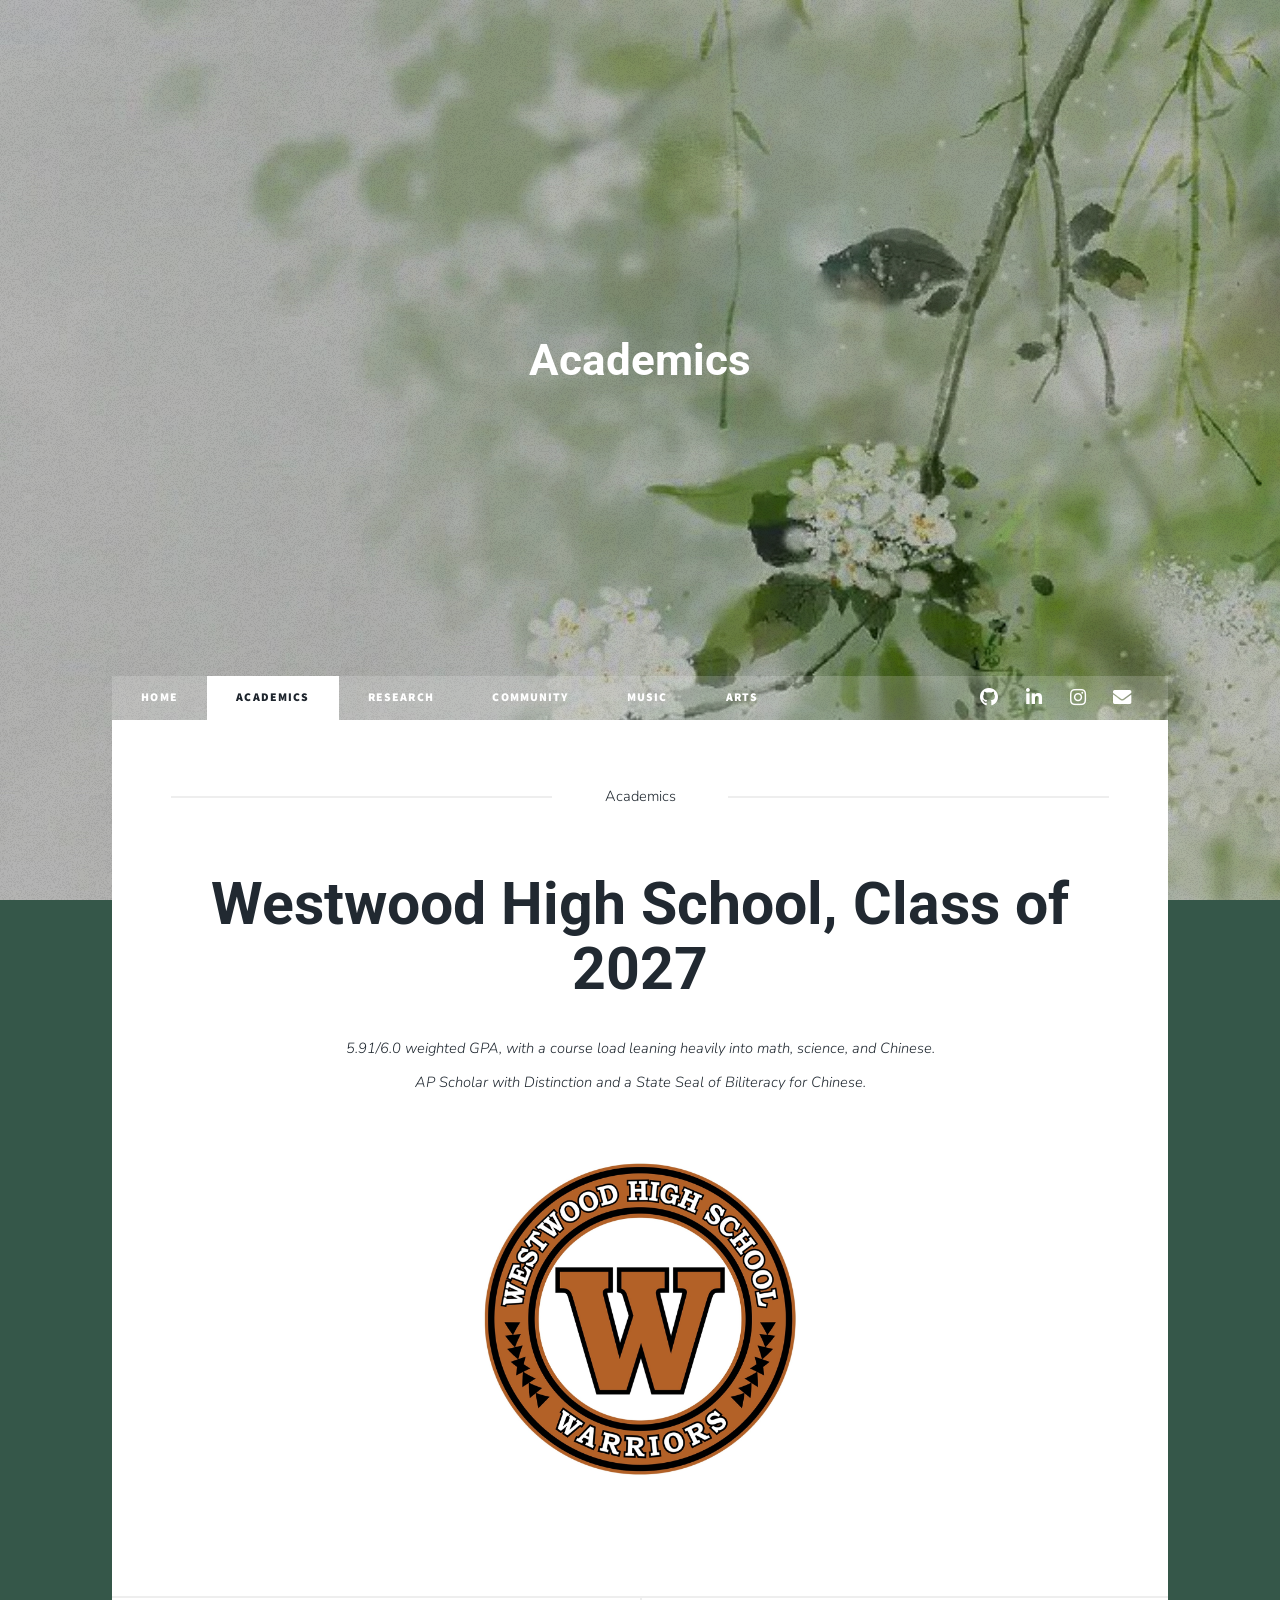
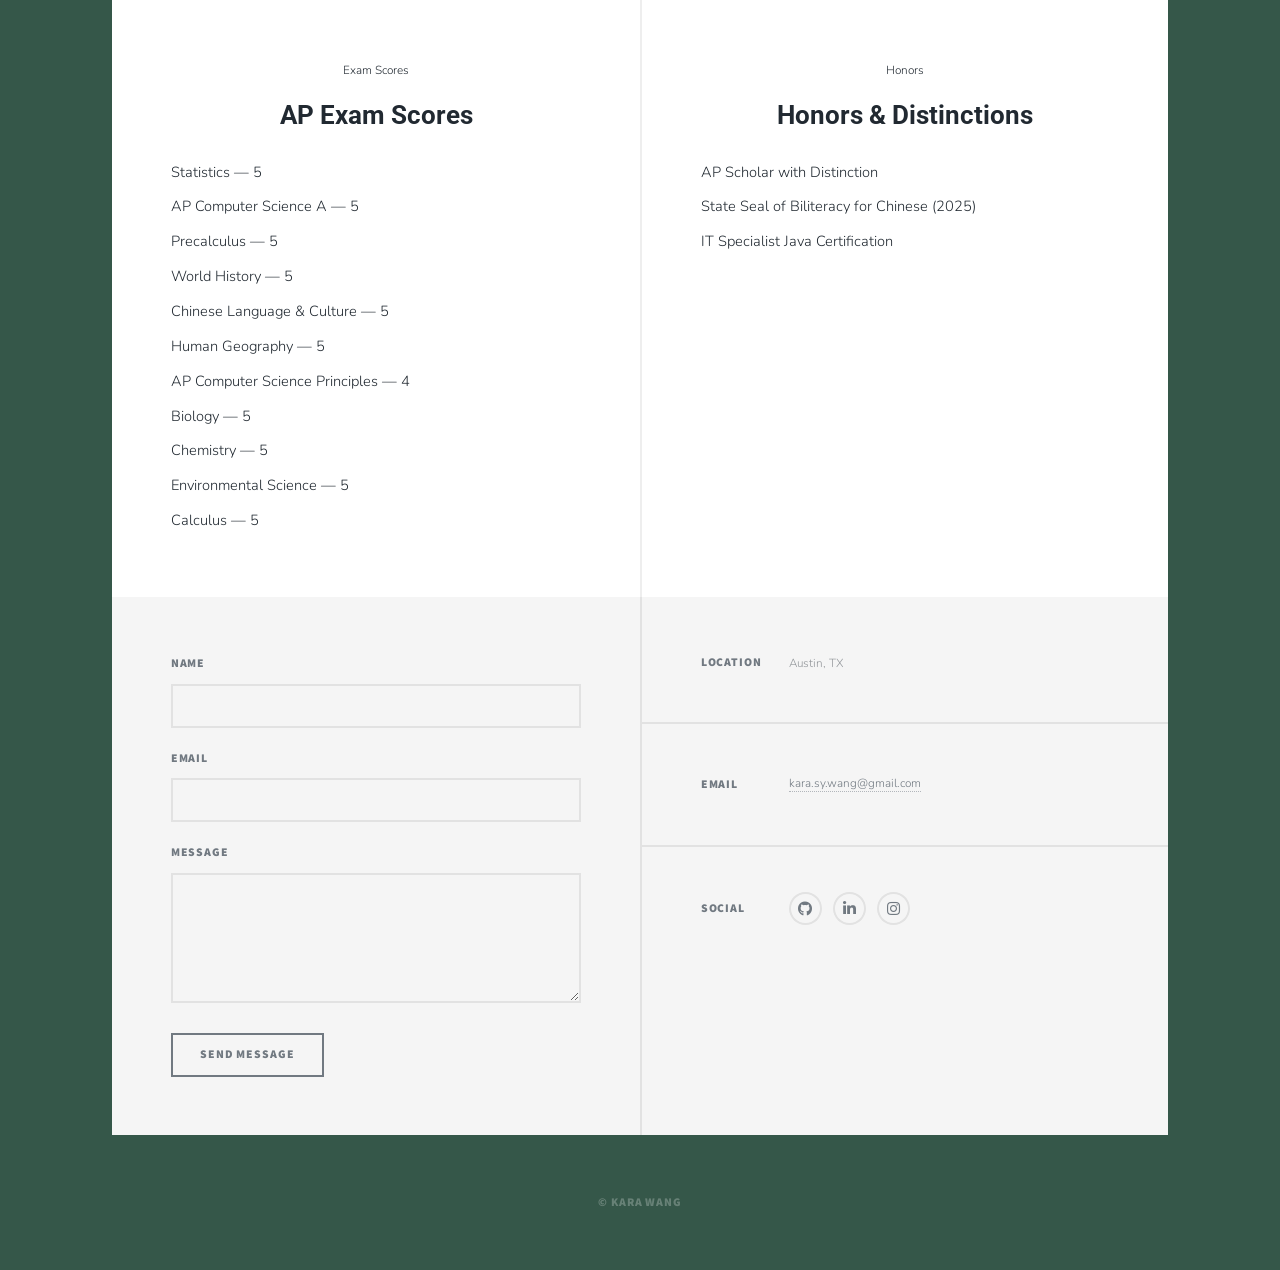
==== commit c4e41406: "Update site" ====
--- a/academics.html
+++ b/academics.html
@@ -142,7 +142,7 @@
 
 				<!-- Copyright -->
 					<div id="copyright">
-						<ul><li>&copy; Kara Wang</li><li>Design: <a href="https://html5up.net">HTML5 UP</a></li></ul>
+						<ul><li>&copy; Kara Wang</li></ul>
 					</div>
 
 			</div>
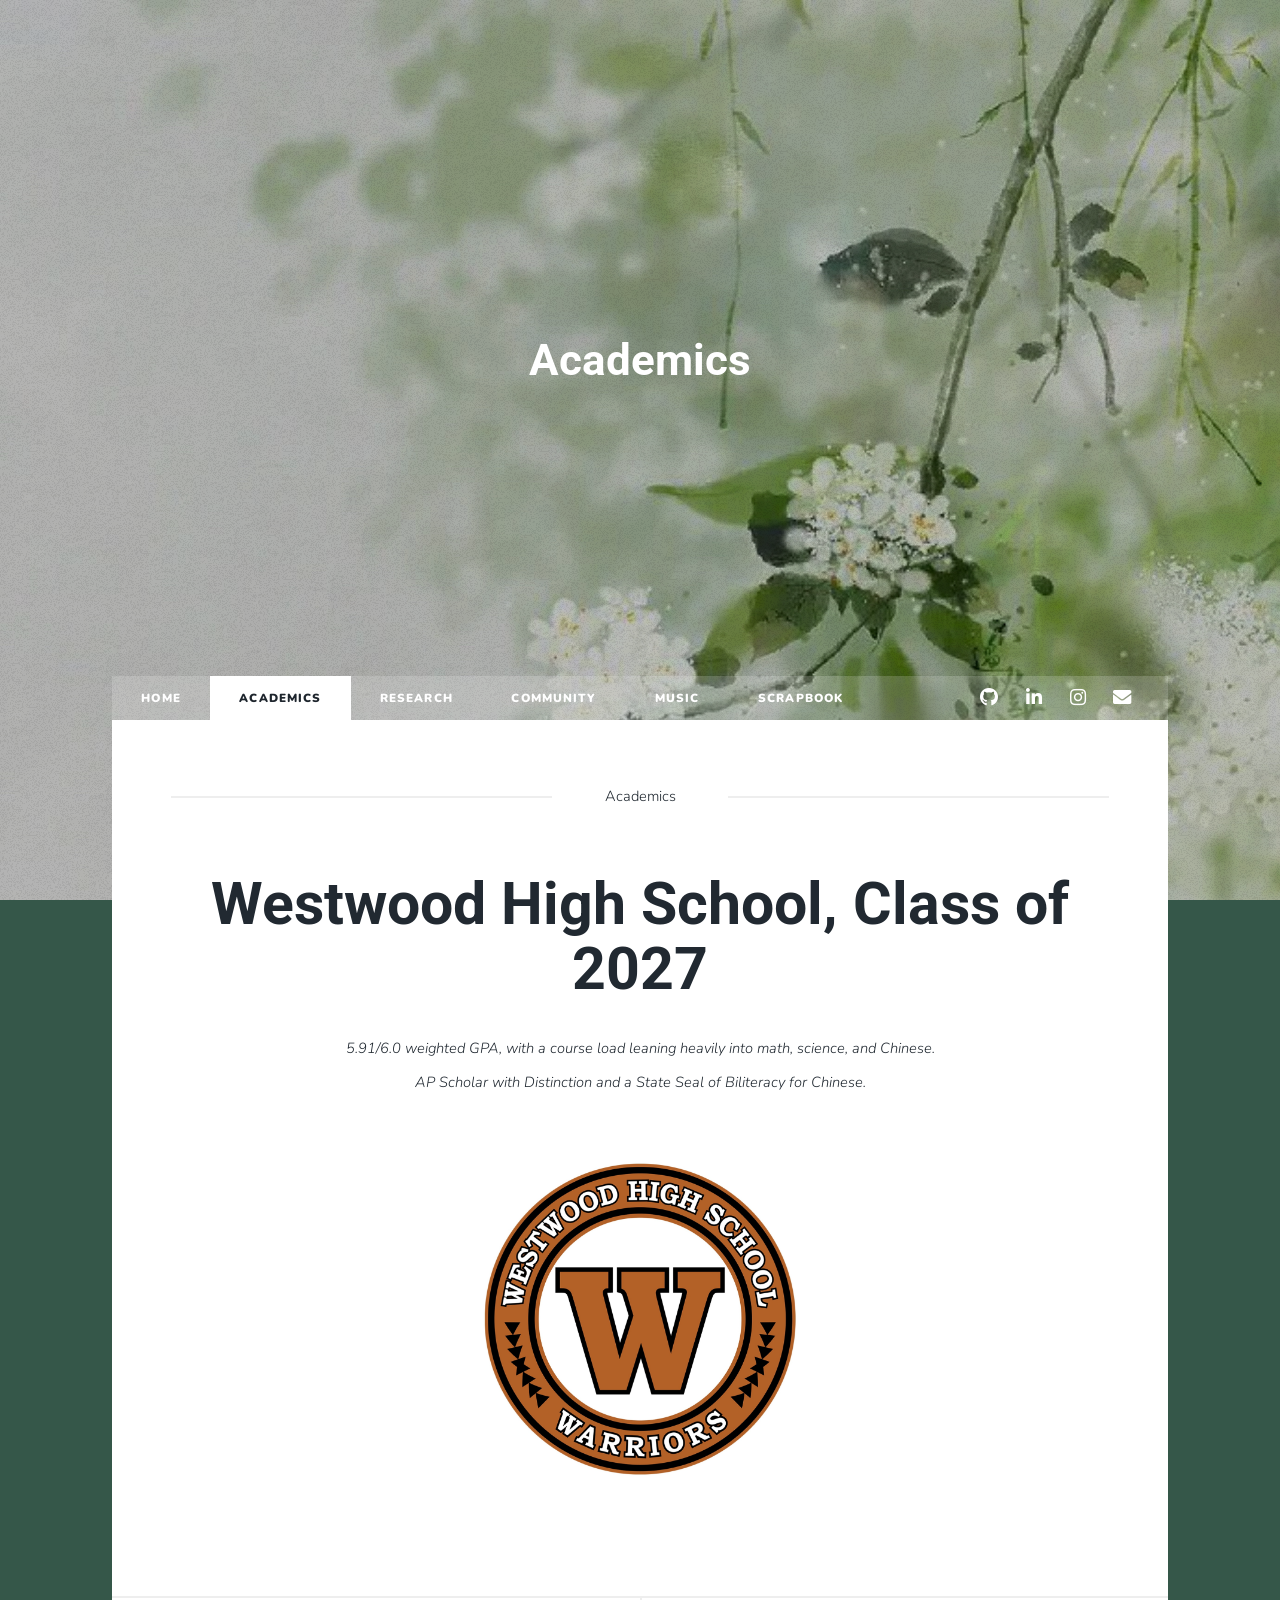
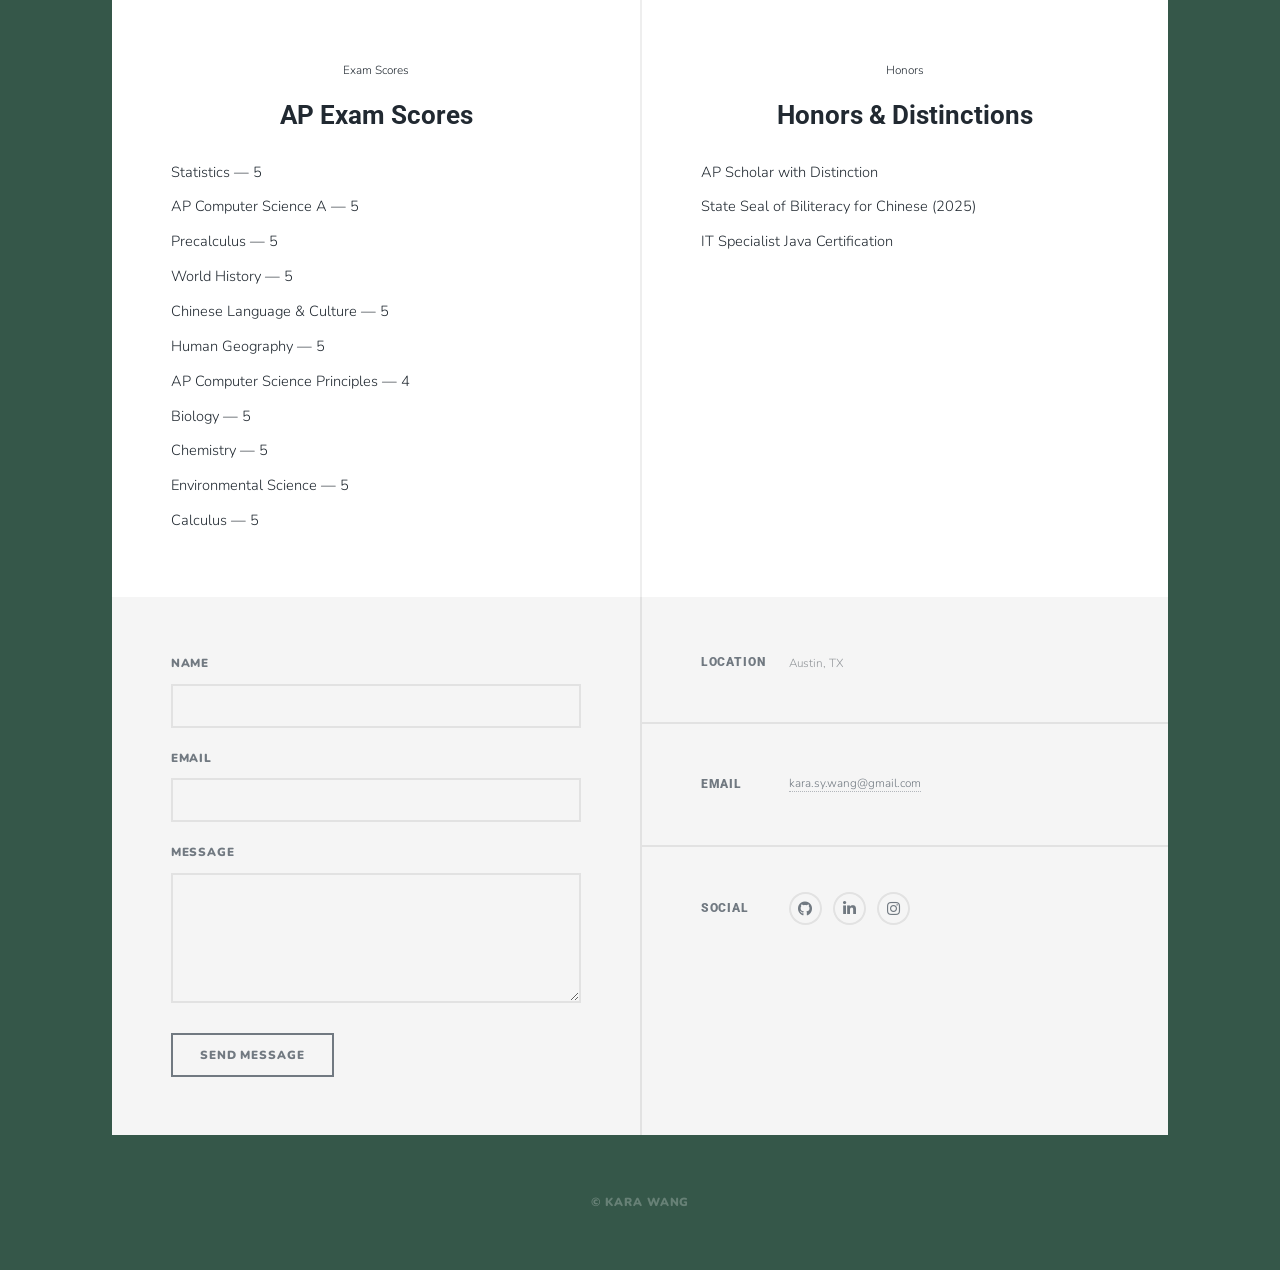
==== commit 32e0101e: "Update site" ====
--- a/academics.html
+++ b/academics.html
@@ -36,7 +36,7 @@
 							<li><a href="research.html">Research</a></li>
 							<li><a href="community.html">Community</a></li>
 							<li><a href="music.html">Music</a></li>
-							<li><a href="arts.html">Arts</a></li>
+							<li><a href="scrapbook.html">Scrapbook</a></li>
 						</ul>
 						<ul class="icons">
 							<li><a href="https://github.com/" class="icon brands fa-github"><span class="label">GitHub</span></a></li>
@@ -99,7 +99,15 @@
 				<!-- Footer -->
 					<footer id="footer">
 						<section>
-							<form method="post" action="#">
+							<p id="contact-sent-notice" class="contact-sent-notice" style="display:none;">
+								Thanks for reaching out! Your message has been sent.
+							</p>
+							<form method="post" action="https://formsubmit.co/kara.sy.wang@gmail.com">
+								<input type="hidden" name="_subject" value="New message from karaswang.github.io contact form" />
+								<input type="hidden" name="_template" value="table" />
+								<input type="hidden" name="_captcha" value="false" />
+								<input type="hidden" name="_next" value="?sent=1" />
+								<input type="text" name="_honey" style="display:none" tabindex="-1" autocomplete="off" />
 								<div class="fields">
 									<div class="field">
 										<label for="name">Name</label>
@@ -115,7 +123,6 @@
 									</div>
 								</div>
 								<ul class="actions">
-									<!-- This form doesn't submit anywhere yet — wire it up to Formspree, Netlify Forms, or similar. -->
 									<li><input type="submit" value="Send Message" /></li>
 								</ul>
 							</form>
--- a/assets/css/main.css
+++ b/assets/css/main.css
@@ -1,5 +1,5 @@
 @import url(fontawesome-all.min.css);
-@import url("https://fonts.googleapis.com/css?family=Nunito:300,700,300italic,700italic|Roboto:700,900,700italic,900italic|Source+Sans+Pro:900");
+@import url("https://fonts.googleapis.com/css?family=Nunito:300,700,900,300italic,700italic|Roboto:700,900,700italic,900italic");
 
 /*
 	Massively by HTML5 UP
@@ -2067,7 +2067,7 @@
 		border-radius: 0;
 		cursor: pointer;
 		display: inline-block;
-		font-family: "Source Sans Pro", Helvetica, sans-serif;
+		font-family: "Nunito", Helvetica, Arial, sans-serif;
 		font-size: 0.8rem;
 		font-weight: 900;
 		letter-spacing: 0.075em;
@@ -2302,7 +2302,7 @@
 
 	label {
 		display: block;
-		font-family: "Source Sans Pro", Helvetica, sans-serif;
+		font-family: "Nunito", Helvetica, Arial, sans-serif;
 		font-weight: 900;
 		line-height: 1.5;
 		letter-spacing: 0.075em;
@@ -3012,7 +3012,7 @@
 		}
 
 		table th {
-			font-family: "Source Sans Pro", Helvetica, sans-serif;
+			font-family: "Roboto", Helvetica, Arial, sans-serif;
 			font-size: 0.8rem;
 			font-weight: 900;
 			letter-spacing: 0.075em;
@@ -3112,7 +3112,7 @@
 			transition: background-color 0.2s ease-in-out, border-color 0.2s ease-in-out, box-shadow 0.2s ease-in-out, color 0.2s ease-in-out;
 			border: solid 2px;
 			display: inline-block;
-			font-family: "Source Sans Pro", Helvetica, sans-serif;
+			font-family: "Nunito", Helvetica, Arial, sans-serif;
 			font-size: 0.8rem;
 			font-weight: 900;
 			height: 3rem;
@@ -3561,7 +3561,7 @@
 			transition: border-color 0.2s ease-in-out, color 0.2s ease-in-out, opacity 0.5s ease, transform 0.5s ease, visibility 0.5s;
 			pointer-events: auto;
 			border: 0;
-			font-family: "Source Sans Pro", Helvetica, sans-serif;
+			font-family: "Roboto", Helvetica, Arial, sans-serif;
 			font-size: 3.25rem;
 			font-weight: 900;
 			letter-spacing: 0.075em;
@@ -3684,7 +3684,7 @@
 			-webkit-flex-shrink: 1;
 			-ms-flex-shrink: 1;
 			flex-shrink: 1;
-			font-family: "Source Sans Pro", Helvetica, sans-serif;
+			font-family: "Nunito", Helvetica, Arial, sans-serif;
 			font-weight: 900;
 			letter-spacing: 0.075em;
 			list-style: none;
@@ -3973,6 +3973,16 @@
 			color: #717981;
 		}
 
+		#footer .contact-sent-notice {
+			color: #2f7a3d;
+			background: #eaf6ec;
+			border: 1px solid #bfe3c5;
+			border-radius: 0.4rem;
+			padding: 0.6rem 0.9rem;
+			margin-bottom: 1.25rem;
+			font-size: 0.9rem;
+		}
+
 		#footer a {
 			color: #717981;
 			border-bottom-color: rgba(113, 121, 129, 0.5);
@@ -3992,7 +4002,7 @@
 		}
 
 		#footer h3 {
-			font-family: "Source Sans Pro", Helvetica, sans-serif;
+			font-family: "Roboto", Helvetica, Arial, sans-serif;
 			font-weight: 900;
 			letter-spacing: 0.075em;
 			text-transform: uppercase;
@@ -4400,7 +4410,7 @@
 		position: relative;
 		color: rgba(255, 255, 255, 0.25);
 		cursor: default;
-		font-family: "Source Sans Pro", Helvetica, sans-serif;
+		font-family: "Nunito", Helvetica, Arial, sans-serif;
 		font-size: 0.8rem;
 		font-weight: 900;
 		letter-spacing: 0.075em;
@@ -4510,7 +4520,7 @@
 		right: 0.75rem;
 		border: 0;
 		color: #ffffff;
-		font-family: "Source Sans Pro", Helvetica, sans-serif;
+		font-family: "Nunito", Helvetica, Arial, sans-serif;
 		font-size: 0.9rem;
 		font-weight: 900;
 		letter-spacing: 0.075em;
@@ -4602,7 +4612,7 @@
 				#navPanel .links li a {
 					border-bottom: 0;
 					display: block;
-					font-family: "Source Sans Pro", Helvetica, sans-serif;
+					font-family: "Nunito", Helvetica, Arial, sans-serif;
 					font-size: 0.9rem;
 					font-size: 0.9rem;
 					font-weight: 900;
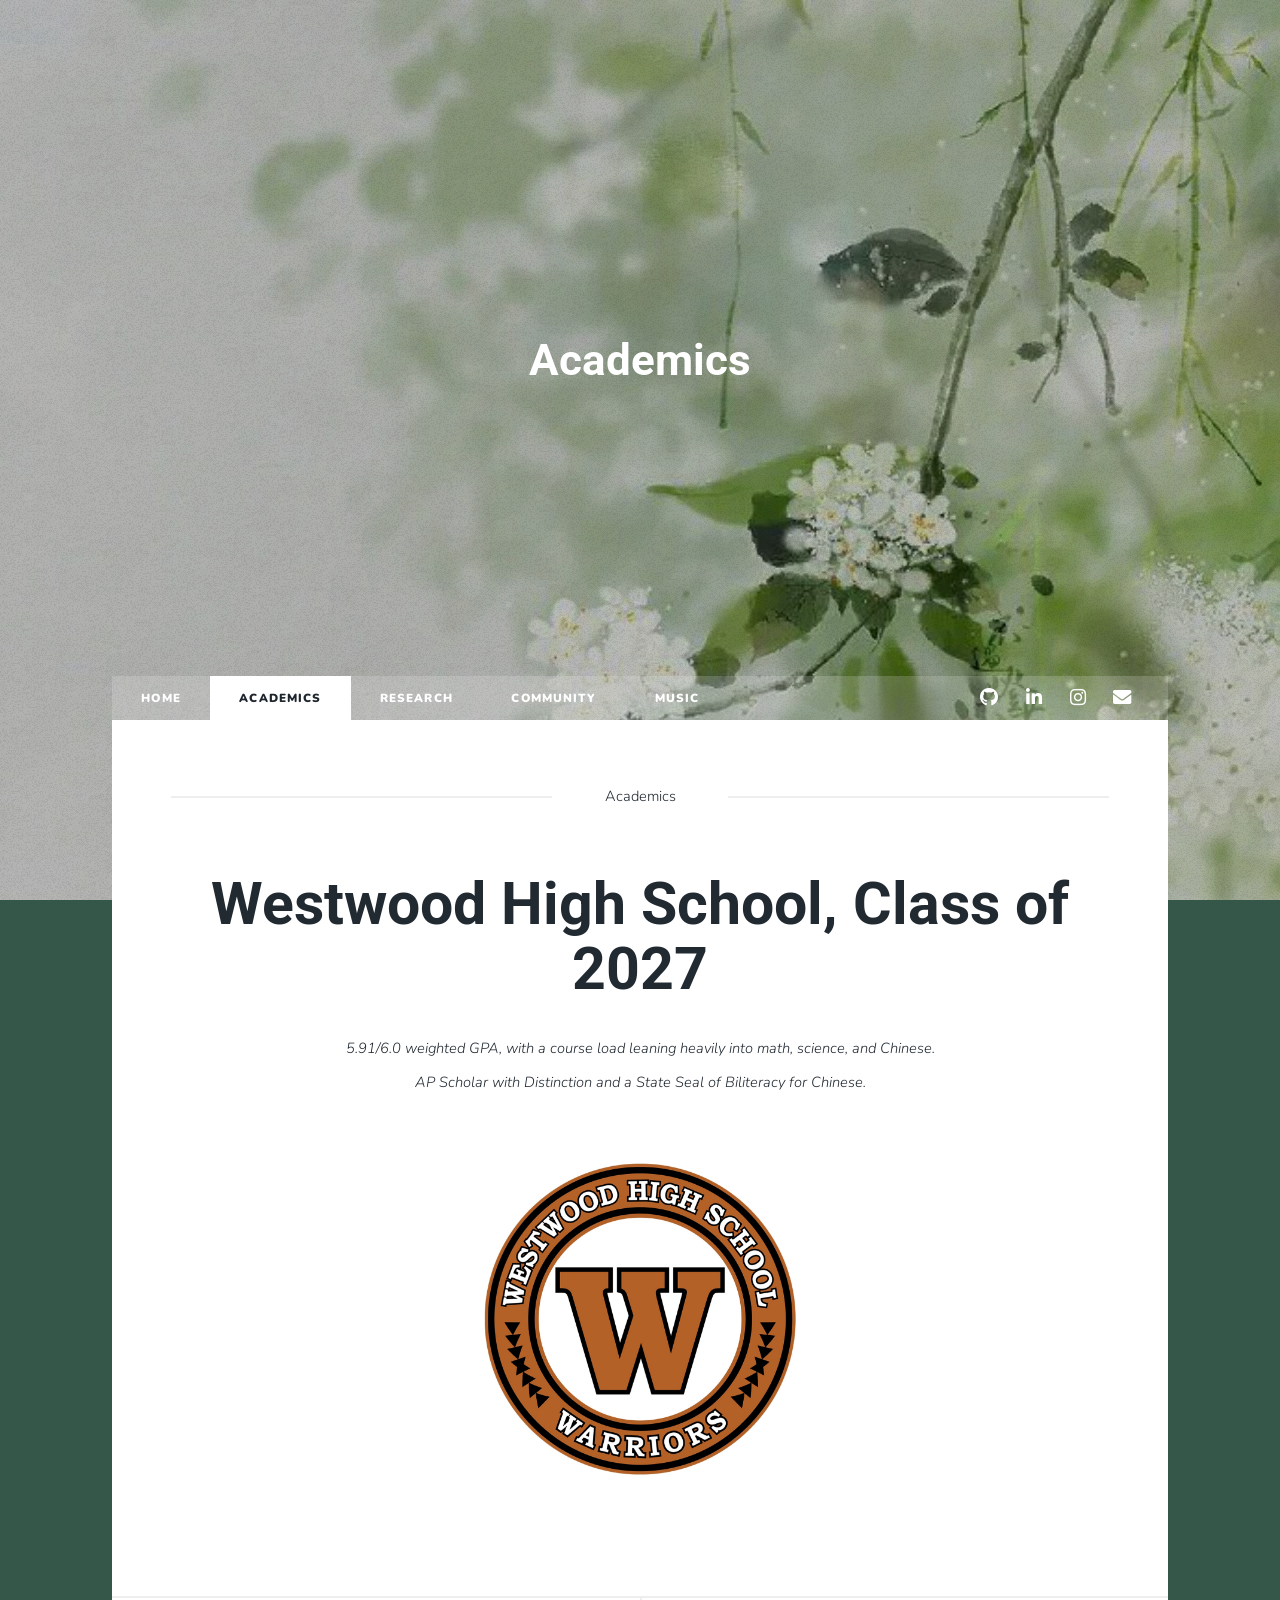
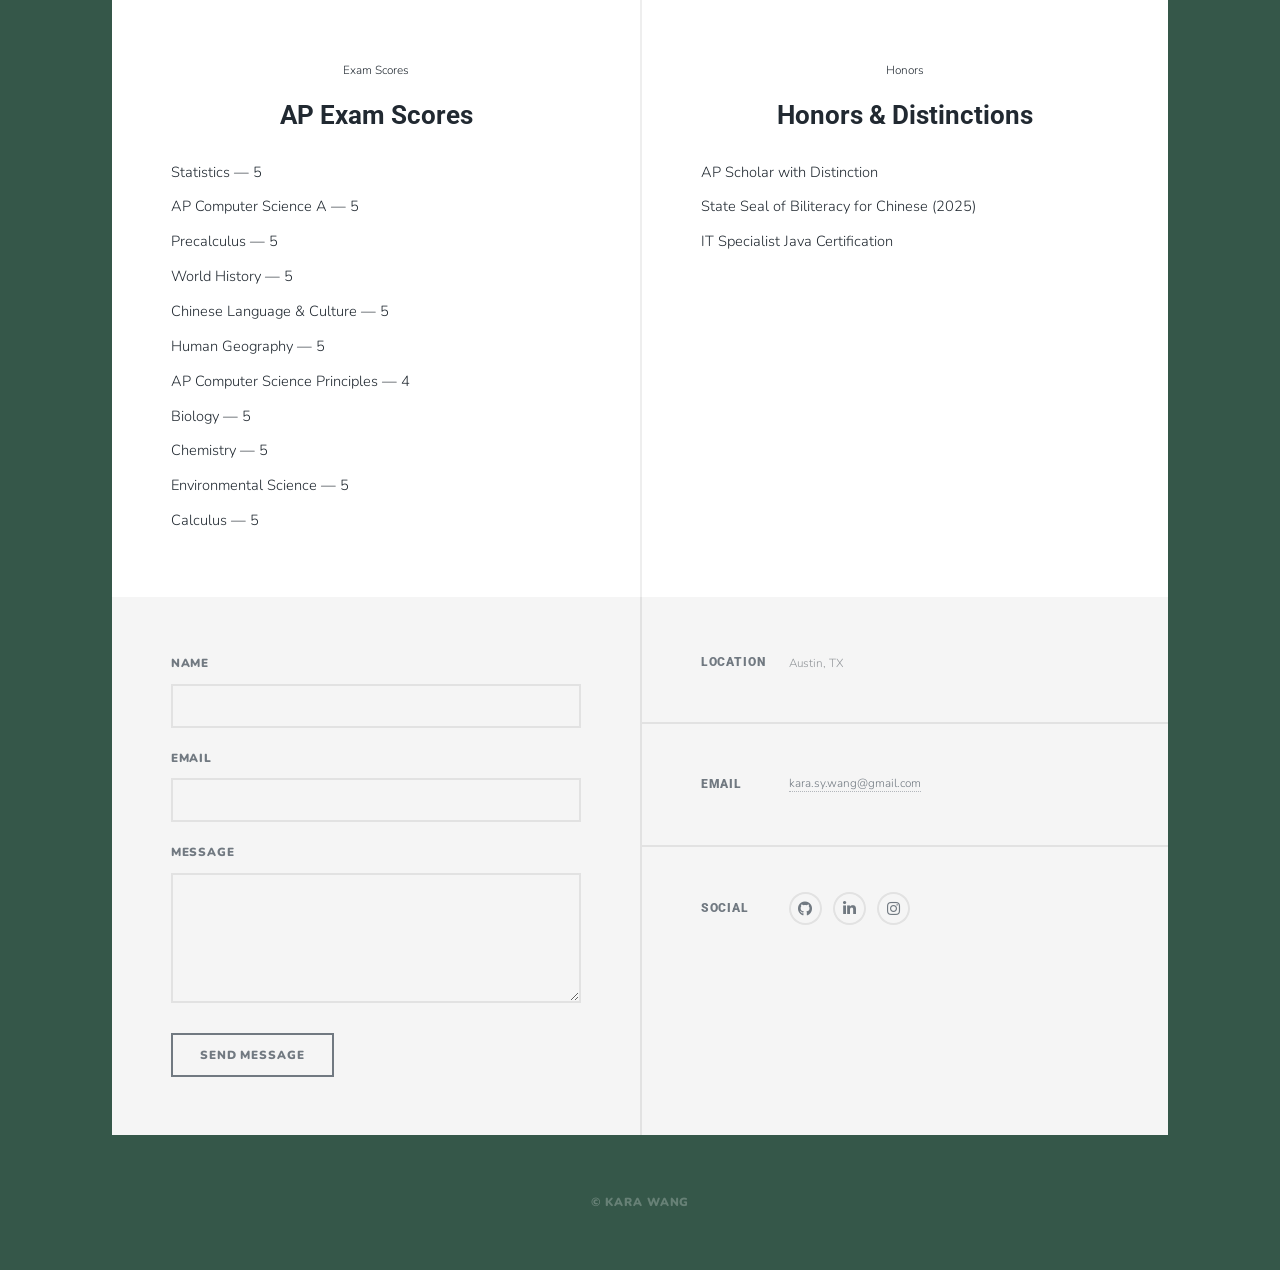
==== commit 22a27b93: "Update site" ====
--- a/academics.html
+++ b/academics.html
@@ -36,7 +36,6 @@
 							<li><a href="research.html">Research</a></li>
 							<li><a href="community.html">Community</a></li>
 							<li><a href="music.html">Music</a></li>
-							<li><a href="scrapbook.html">Scrapbook</a></li>
 						</ul>
 						<ul class="icons">
 							<li><a href="https://github.com/" class="icon brands fa-github"><span class="label">GitHub</span></a></li>
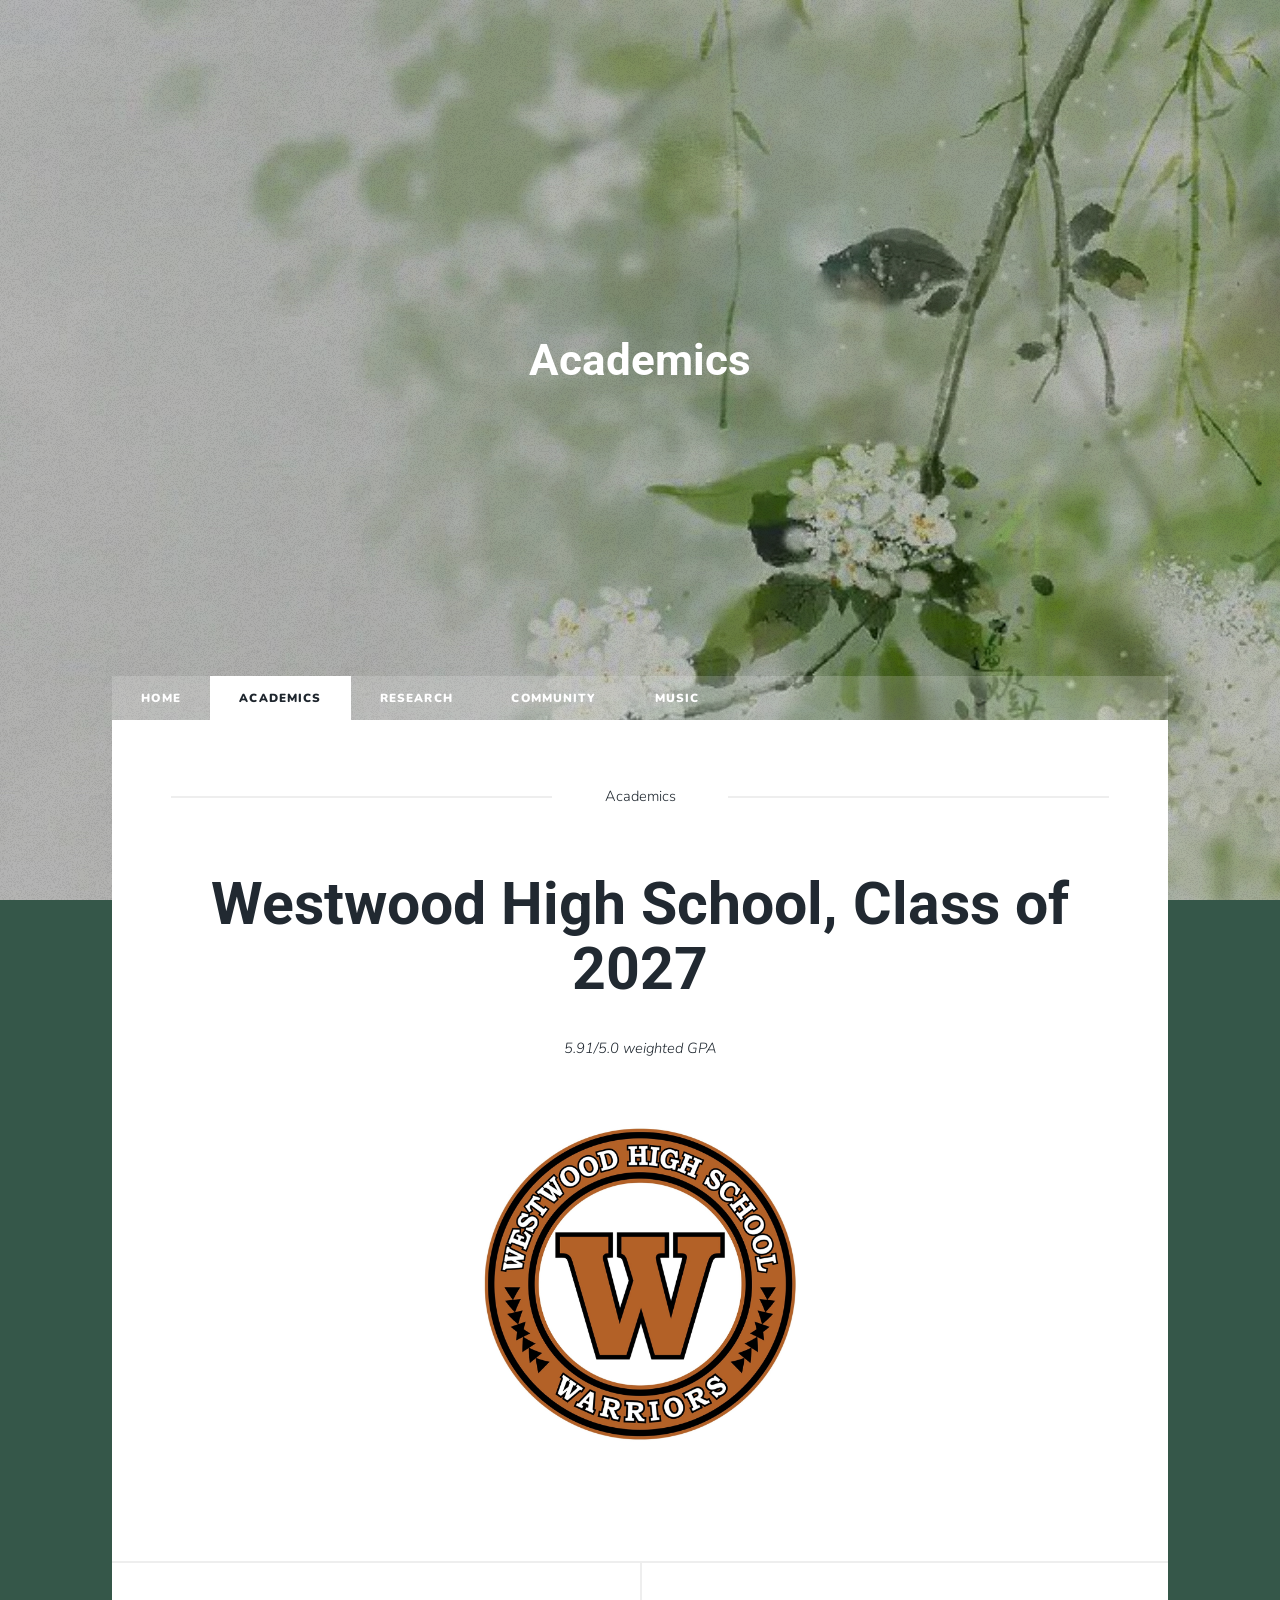
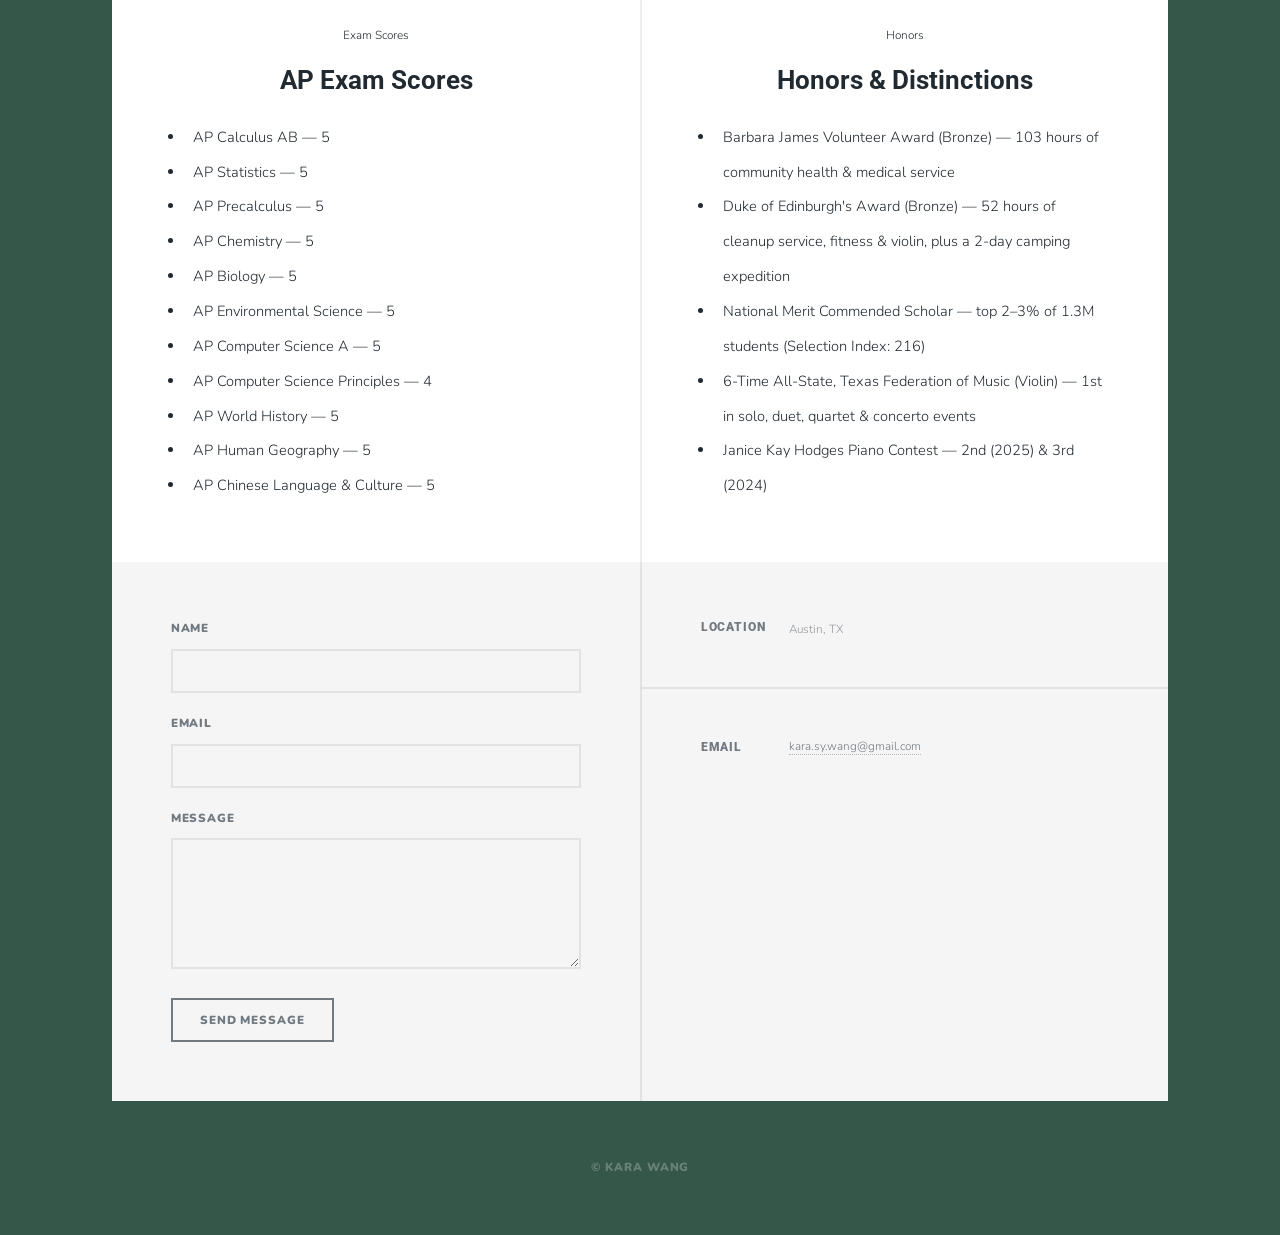
==== commit 65f136cb: "Update site" ====
--- a/academics.html
+++ b/academics.html
@@ -37,12 +37,6 @@
 							<li><a href="community.html">Community</a></li>
 							<li><a href="music.html">Music</a></li>
 						</ul>
-						<ul class="icons">
-							<li><a href="https://github.com/" class="icon brands fa-github"><span class="label">GitHub</span></a></li>
-							<li><a href="https://linkedin.com/" class="icon brands fa-linkedin-in"><span class="label">LinkedIn</span></a></li>
-							<li><a href="https://instagram.com/" class="icon brands fa-instagram"><span class="label">Instagram</span></a></li>
-							<li><a href="mailto:kara.sy.wang@gmail.com" class="icon solid fa-envelope"><span class="label">Email</span></a></li>
-						</ul>
 					</nav>
 
 				<!-- Main -->
@@ -53,8 +47,7 @@
 								<header class="major">
 									<span class="date">Academics</span>
 									<h2>Westwood High School, Class of 2027</h2>
-									<p>5.91/6.0 weighted GPA, with a course load leaning heavily into math, science, and Chinese.<br />
-									AP Scholar with Distinction and a State Seal of Biliteracy for Chinese.</p>
+									<p>5.91/5.0 weighted GPA</p>
 								</header>
 								<a href="#" class="image main" style="max-width: 320px; margin: 4rem auto;"><img src="images/westwood.jpg" alt="" /></a>
 							</article>
@@ -66,30 +59,32 @@
 									<span class="date">Exam Scores</span>
 									<h2>AP Exam Scores</h2>
 								</header>
-								<p>
-									Statistics &mdash; 5<br />
-									AP Computer Science A &mdash; 5<br />
-									Precalculus &mdash; 5<br />
-									World History &mdash; 5<br />
-									Chinese Language &amp; Culture &mdash; 5<br />
-									Human Geography &mdash; 5<br />
-									AP Computer Science Principles &mdash; 4<br />
-									Biology &mdash; 5<br />
-									Chemistry &mdash; 5<br />
-									Environmental Science &mdash; 5<br />
-									Calculus &mdash; 5
-								</p>
+								<ul style="text-align: left;">
+									<li>AP Calculus AB &mdash; 5</li>
+									<li>AP Statistics &mdash; 5</li>
+									<li>AP Precalculus &mdash; 5</li>
+									<li>AP Chemistry &mdash; 5</li>
+									<li>AP Biology &mdash; 5</li>
+									<li>AP Environmental Science &mdash; 5</li>
+									<li>AP Computer Science A &mdash; 5</li>
+									<li>AP Computer Science Principles &mdash; 4</li>
+									<li>AP World History &mdash; 5</li>
+									<li>AP Human Geography &mdash; 5</li>
+									<li>AP Chinese Language &amp; Culture &mdash; 5</li>
+								</ul>
 							</article>
 							<article>
 								<header>
 									<span class="date">Honors</span>
 									<h2>Honors &amp; Distinctions</h2>
 								</header>
-								<p>
-									AP Scholar with Distinction<br />
-									State Seal of Biliteracy for Chinese (2025)<br />
-									IT Specialist Java Certification
-								</p>
+								<ul style="text-align: left;">
+									<li>Barbara James Volunteer Award (Bronze) &mdash; 103 hours of community health &amp; medical service</li>
+									<li>Duke of Edinburgh's Award (Bronze) &mdash; 52 hours of cleanup service, fitness &amp; violin, plus a 2-day camping expedition</li>
+									<li>National Merit Commended Scholar &mdash; top 2&ndash;3% of 1.3M students (Selection Index: 216)</li>
+									<li>6-Time All-State, Texas Federation of Music (Violin) &mdash; 1st in solo, duet, quartet &amp; concerto events</li>
+									<li>Janice Kay Hodges Piano Contest &mdash; 2nd (2025) &amp; 3rd (2024)</li>
+								</ul>
 							</article>
 						</section>
 
@@ -135,14 +130,6 @@
 								<h3>Email</h3>
 								<p><a href="mailto:kara.sy.wang@gmail.com">kara.sy.wang@gmail.com</a></p>
 							</section>
-							<section>
-								<h3>Social</h3>
-								<ul class="icons alt">
-									<li><a href="https://github.com/" class="icon brands alt fa-github"><span class="label">GitHub</span></a></li>
-									<li><a href="https://linkedin.com/" class="icon brands alt fa-linkedin-in"><span class="label">LinkedIn</span></a></li>
-									<li><a href="https://instagram.com/" class="icon brands alt fa-instagram"><span class="label">Instagram</span></a></li>
-								</ul>
-							</section>
 						</section>
 					</footer>
 
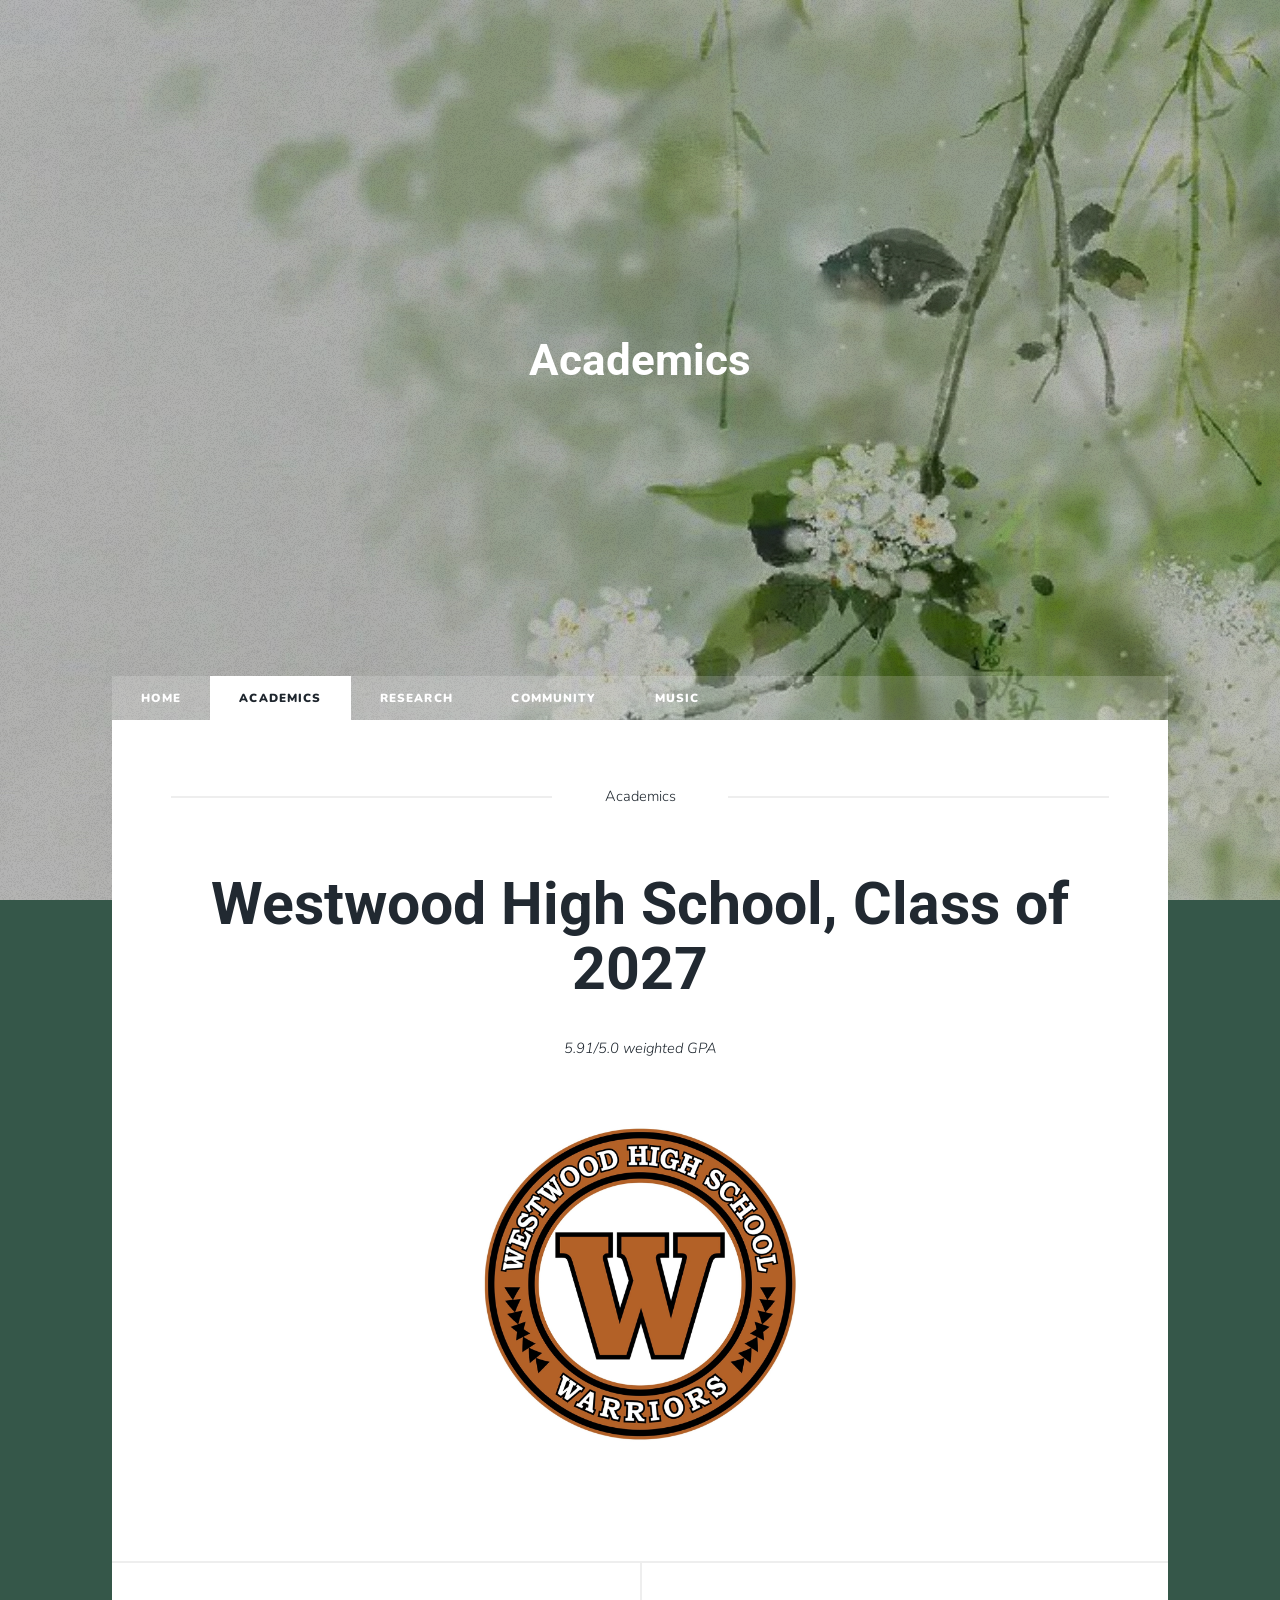
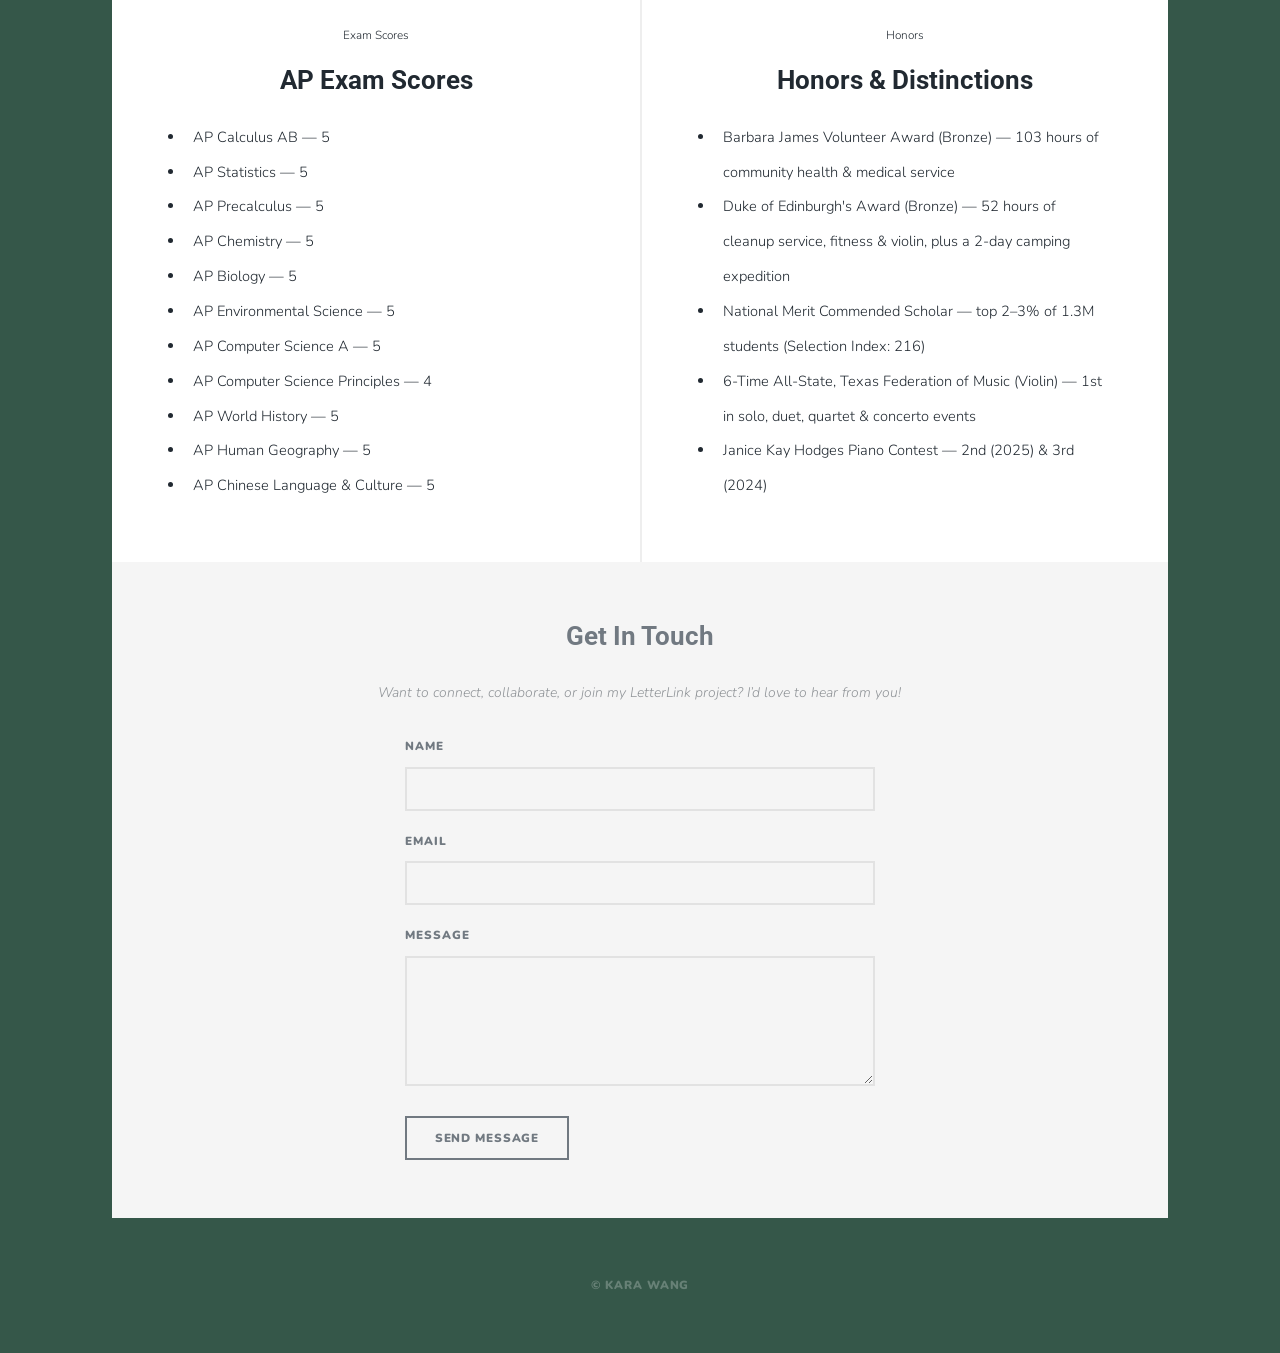
==== commit c5e0b75d: "Redesign footer contact section Co-authored-by: Copilot <223556219+Copilot@users.noreply.github.com>" ====
--- a/academics.html
+++ b/academics.html
@@ -93,6 +93,10 @@
 				<!-- Footer -->
 					<footer id="footer">
 						<section>
+							<header class="major">
+								<h2>Get In Touch</h2>
+								<p>Want to connect, collaborate, or join my LetterLink project? I&rsquo;d love to hear from you!</p>
+							</header>
 							<p id="contact-sent-notice" class="contact-sent-notice" style="display:none;">
 								Thanks for reaching out! Your message has been sent.
 							</p>
@@ -121,16 +125,6 @@
 								</ul>
 							</form>
 						</section>
-						<section class="split contact">
-							<section class="alt">
-								<h3>Location</h3>
-								<p>Austin, TX</p>
-							</section>
-							<section>
-								<h3>Email</h3>
-								<p><a href="mailto:kara.sy.wang@gmail.com">kara.sy.wang@gmail.com</a></p>
-							</section>
-						</section>
 					</footer>
 
 				<!-- Copyright -->
--- a/assets/css/main.css
+++ b/assets/css/main.css
@@ -4229,6 +4229,38 @@
 				border-left: 0;
 			}
 
+			#footer > section:only-child {
+				display: -moz-flex;
+				display: -webkit-flex;
+				display: -ms-flex;
+				display: flex;
+				-moz-flex-direction: column;
+				-webkit-flex-direction: column;
+				-ms-flex-direction: column;
+				flex-direction: column;
+				-moz-align-items: center;
+				-webkit-align-items: center;
+				-ms-align-items: center;
+				align-items: center;
+			}
+
+				#footer > section:only-child > header,
+				#footer > section:only-child > p,
+				#footer > section:only-child > form {
+					width: 100%;
+					max-width: 32rem;
+				}
+
+				#footer > section:only-child > header {
+					text-align: center;
+					margin: 0 0 2rem 0;
+					max-width: 44rem;
+				}
+
+					#footer > section:only-child > header p {
+						font-size: 0.95rem;
+					}
+
 			#footer > section.split {
 				display: -moz-flex;
 				display: -webkit-flex;
@@ -4238,6 +4270,10 @@
 				-webkit-flex-direction: column;
 				-ms-flex-direction: column;
 				flex-direction: column;
+				-moz-justify-content: center;
+				-webkit-justify-content: center;
+				-ms-justify-content: center;
+				justify-content: center;
 				padding: 0;
 			}
 
@@ -4264,7 +4300,7 @@
 					-webkit-align-items: center;
 					-ms-align-items: center;
 					align-items: center;
-					padding: 3.15rem 4rem;
+					padding: 1.4rem 4rem;
 				}
 
 					#footer > section.split.contact > section > * {
@@ -4295,11 +4331,11 @@
 					}
 
 					#footer > section.split.contact > section:first-child {
-						padding: 4rem 4rem 3rem 4rem;
+						padding: 1.4rem 4rem 0.7rem 4rem;
 					}
 
 					#footer > section.split.contact > section:last-child {
-						padding: 3rem 4rem 4rem 4rem;
+						padding: 0.7rem 4rem 1.4rem 4rem;
 					}
 
 					#footer > section.split.contact > section.alt {
@@ -4311,6 +4347,37 @@
 
 						#footer > section.split.contact > section.alt > :last-child {
 							margin-top: -0.325rem;
+						}
+
+					#footer > section.split.contact > section.message {
+						-moz-justify-content: center;
+						-webkit-justify-content: center;
+						-ms-justify-content: center;
+						justify-content: center;
+						text-align: center;
+						padding: 2rem 4rem;
+					}
+
+						#footer > section.split.contact > section.message > :first-child,
+						#footer > section.split.contact > section.message > :last-child {
+							width: auto;
+							-moz-flex-shrink: 1;
+							-webkit-flex-shrink: 1;
+							-ms-flex-shrink: 1;
+							flex-shrink: 1;
+							-moz-flex-grow: 1;
+							-webkit-flex-grow: 1;
+							-ms-flex-grow: 1;
+							flex-grow: 1;
+						}
+
+						#footer > section.split.contact > section.message p {
+							font-size: 1rem;
+							line-height: 1.8;
+						}
+
+						#footer > section.split.contact > section.message a {
+							font-weight: 600;
 						}
 
 		#footer form label,
